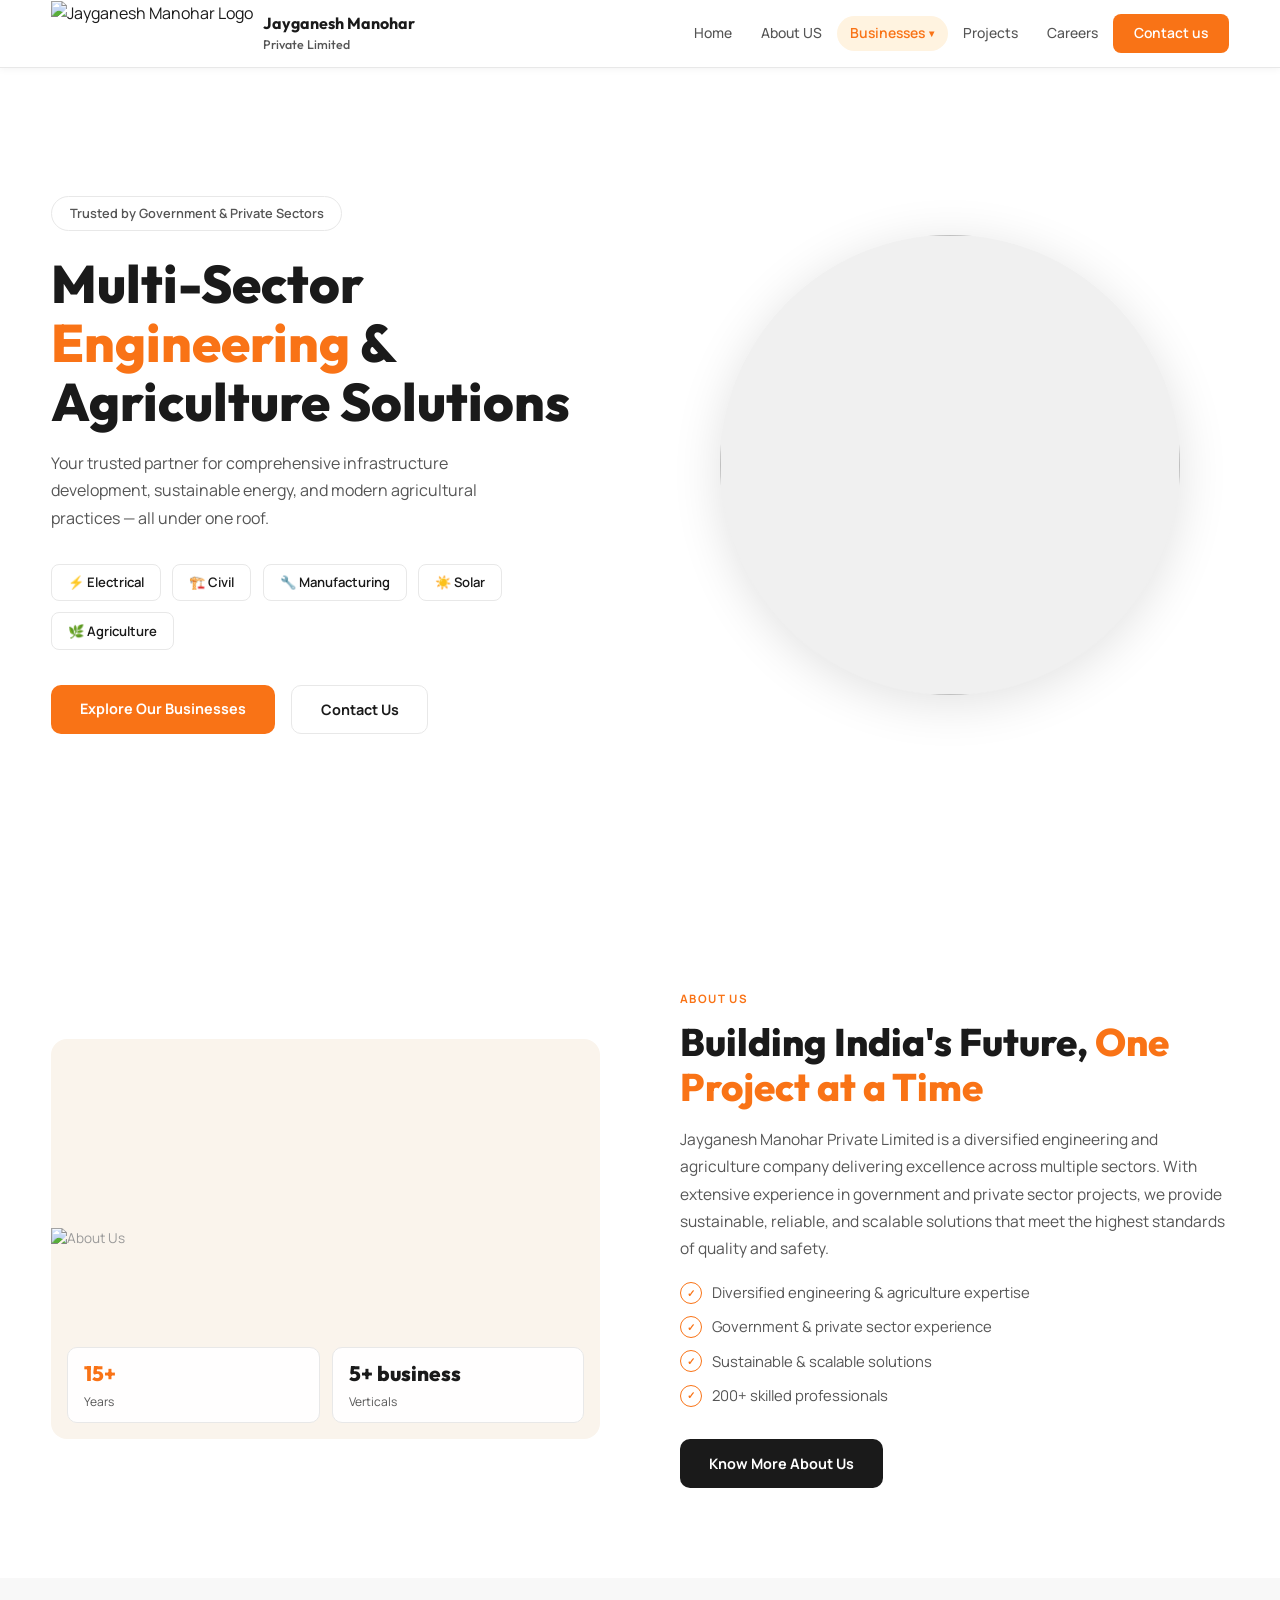
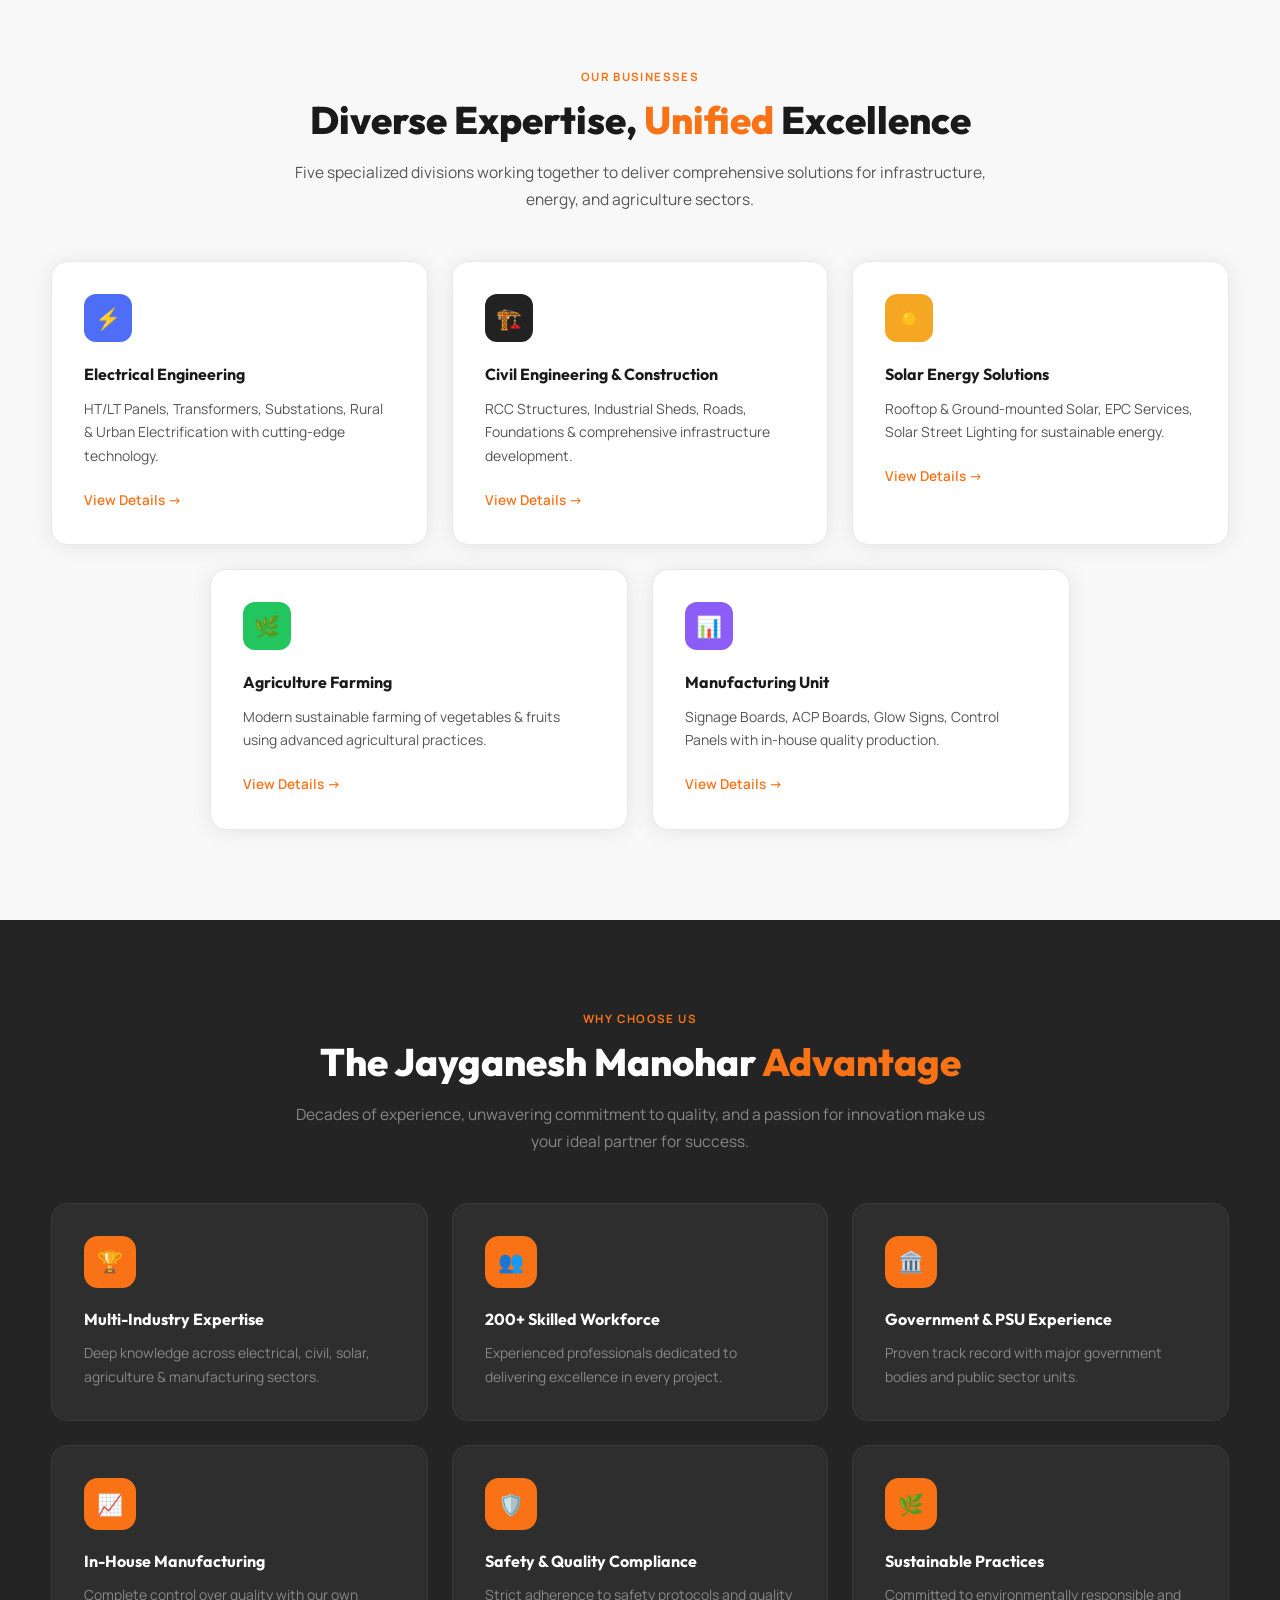
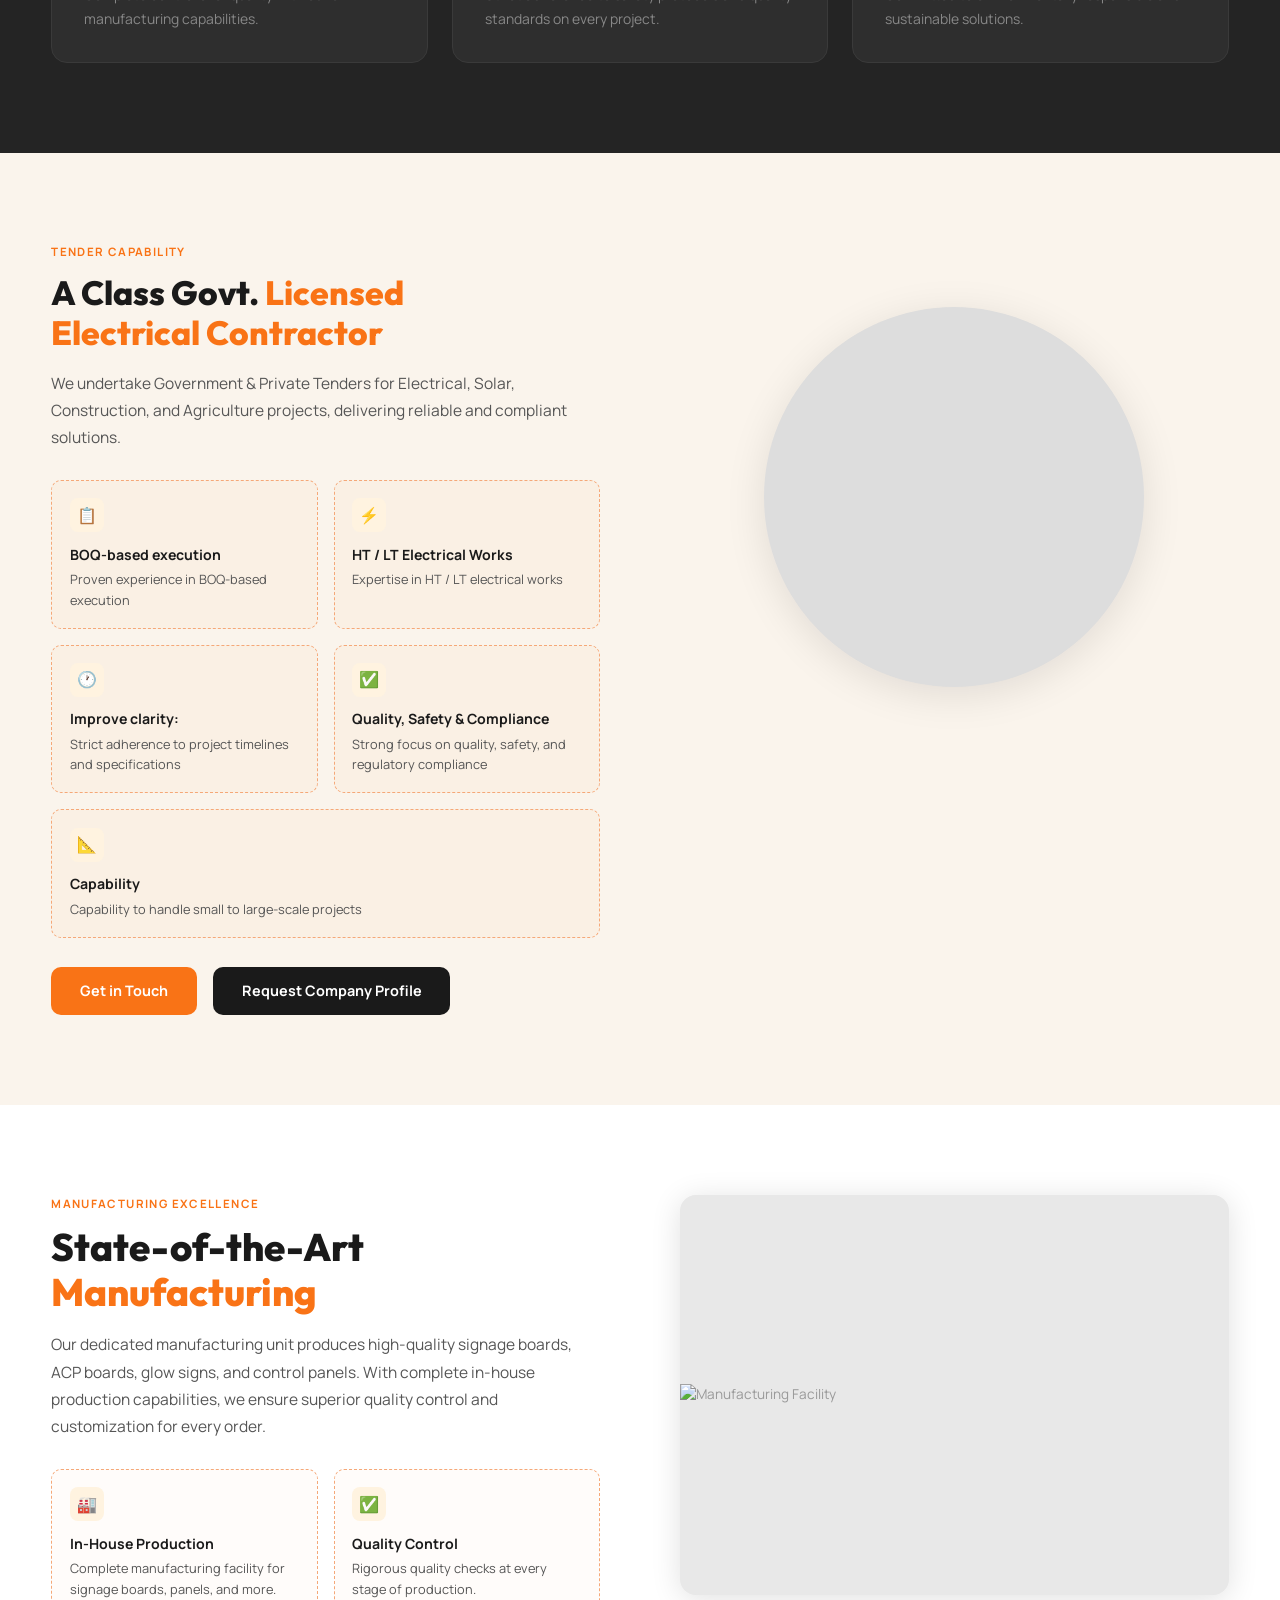
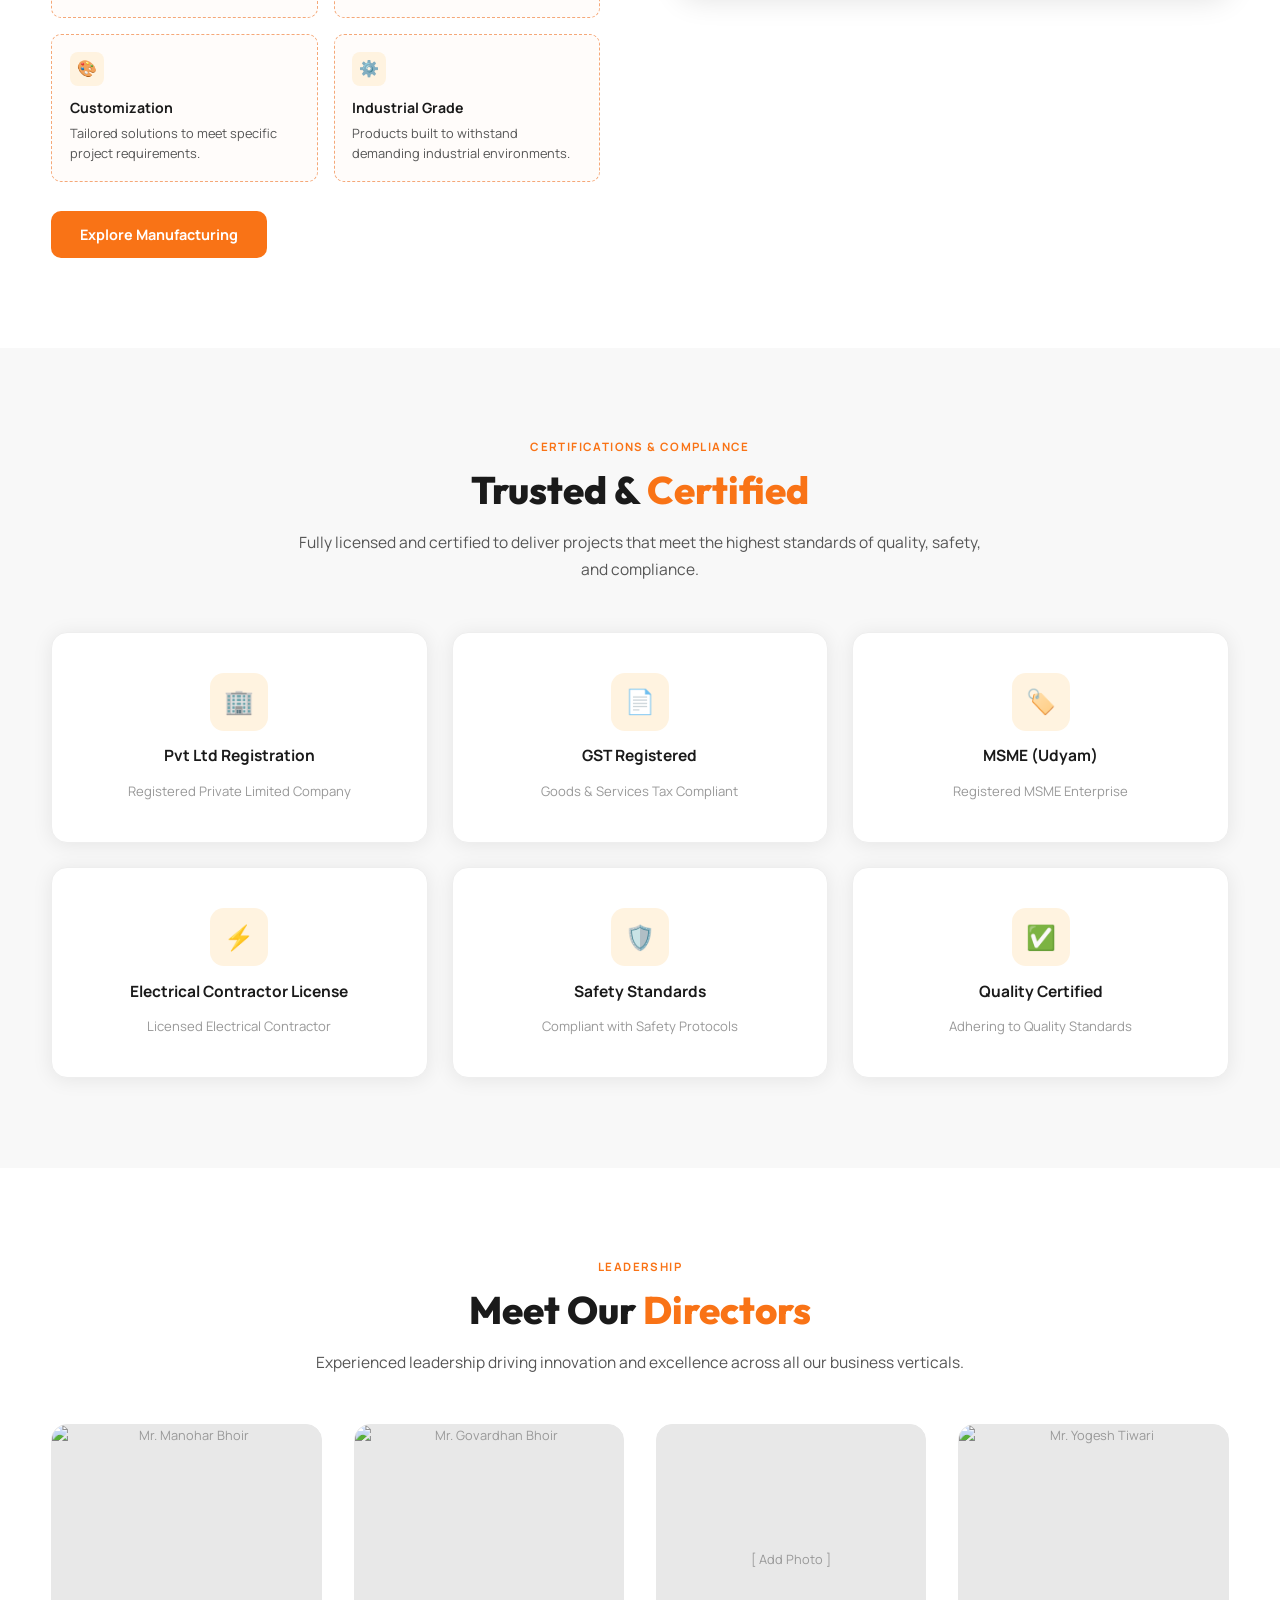
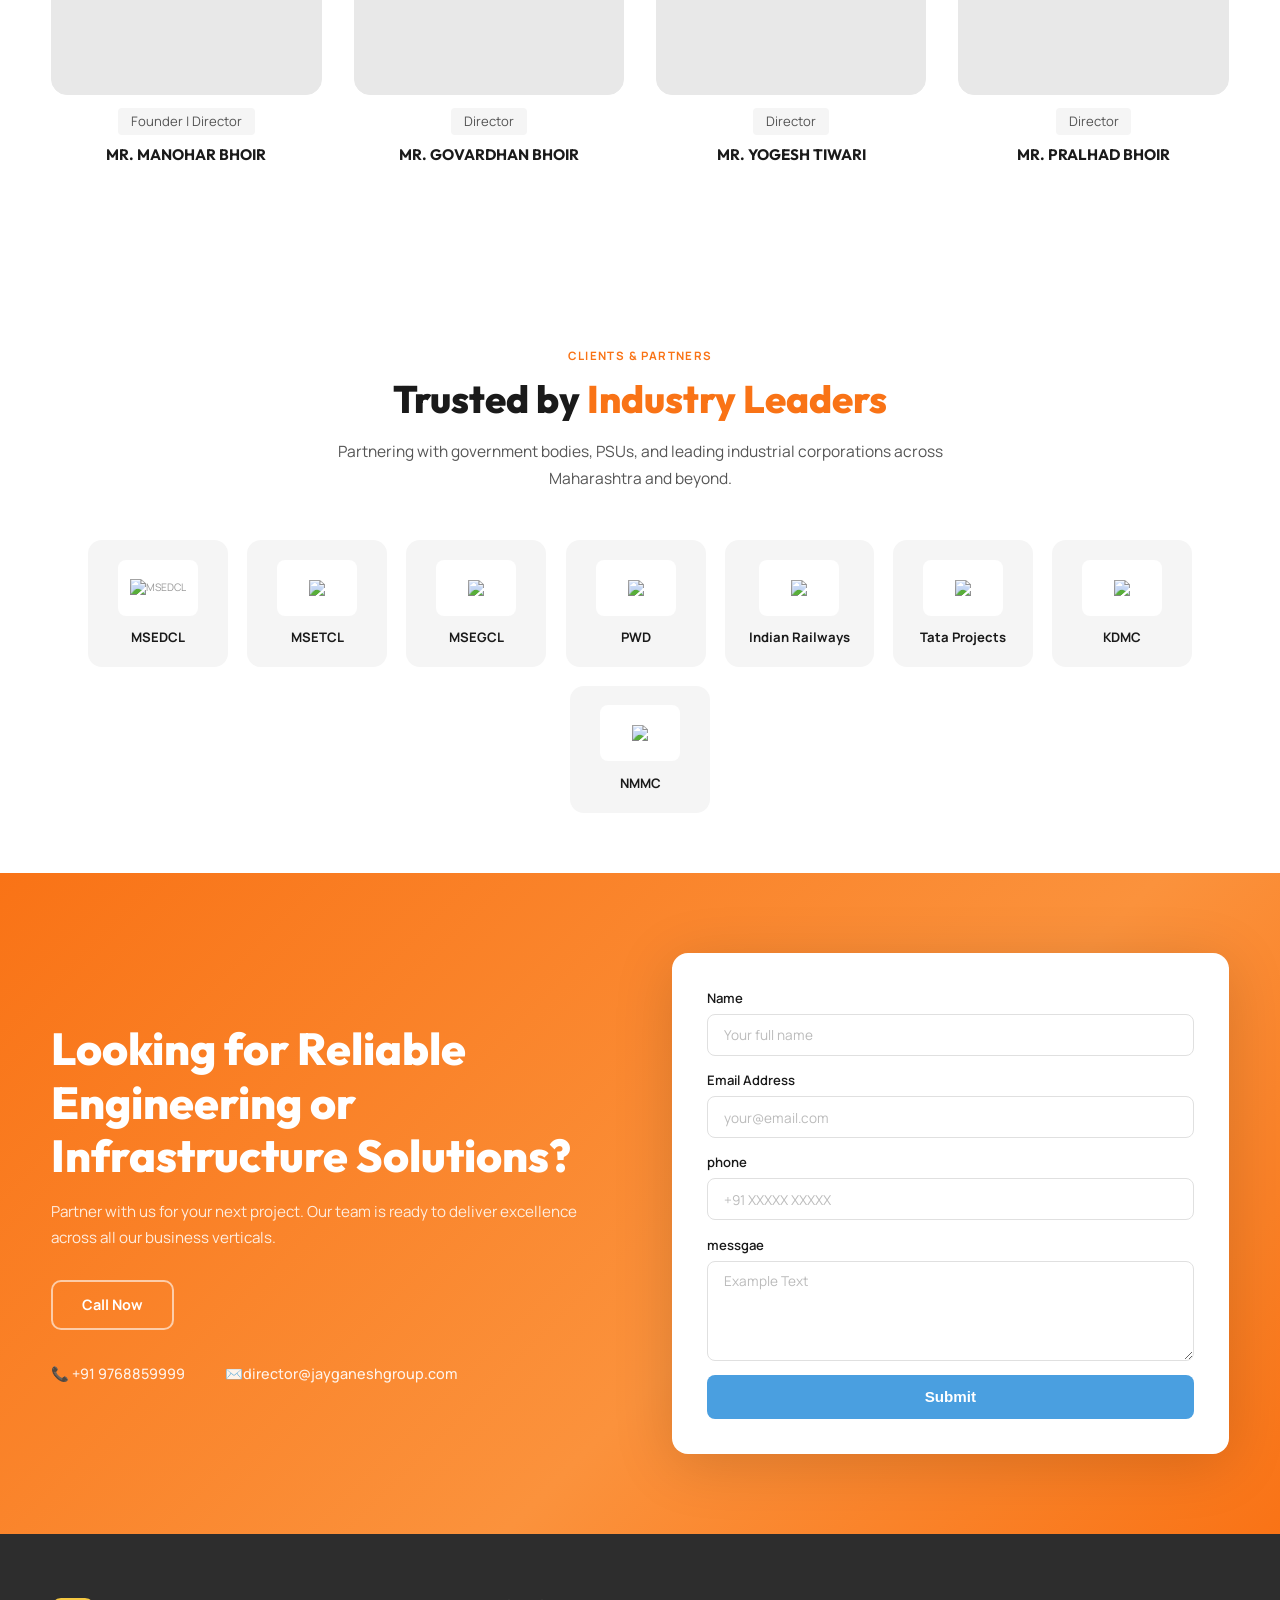
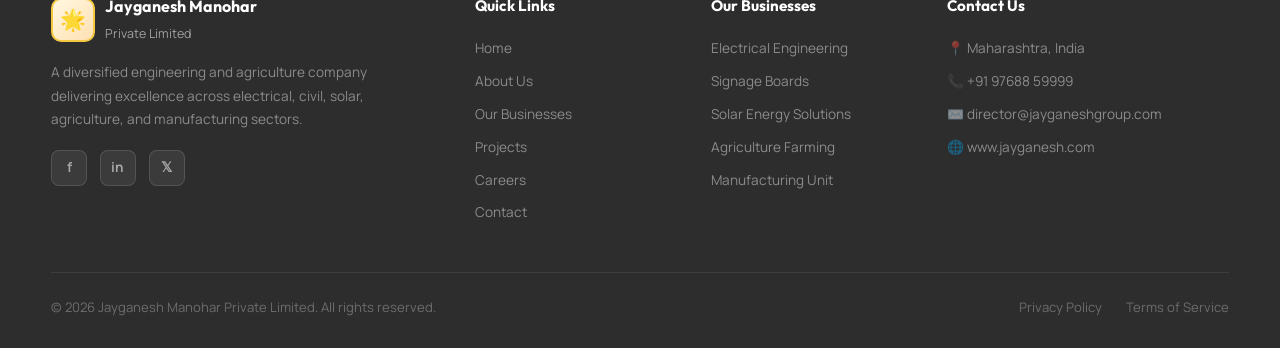
==== index.html @ 15db0911 "Add files via upload" ====
<!DOCTYPE html>
<html lang="en">
<head>
  <meta charset="UTF-8" />
  <meta name="viewport" content="width=device-width, initial-scale=1.0" />
  <title>Jay Ganesh Group | Government Electrical Contractor in Maharashtra</title>
  <meta name="description" content="Jay Ganesh Group is a government-approved electrical contracting company in Maharashtra, specializing in HT/LT works, substations, transformers, solar energy, civil construction, and agriculture." />

  <!-- Google Fonts -->
  <link href="https://fonts.googleapis.com/css2?family=Outfit:wght@400;500;600;700;800;900&family=Manrope:wght@300;400;500;600;700&display=swap" rel="stylesheet" />

  <!-- Main Stylesheet -->
  <link rel="stylesheet" href="styles.css" />
</head>
<body>

<!-- ══════════════════════════════════════
     NAVBAR
══════════════════════════════════════ -->
<nav id="navbar">
<a href="#hero" class="nav-logo">
    <img src="images/WhatsApp Image 2026-01-02 at 10.17.58 AM (1)-Photoroom.png" alt="Jayganesh Manohar Logo" style="height: 65px; width: auto; max-height: 100%;">
    <div class="nav-logo-text">
        <strong>Jayganesh Manohar</strong>
        <span>Private Limited</span>
    </div>
</a>
   <ul class="nav-links">
    <li><a href="#hero">Home</a></li>
    <li><a href="about.html">About US</a></li>
    <li class="nav-dropdown nav-biz">
      <a href="#businesses">Businesses</a>
      <div class="dropdown-menu">
        <a href="#businesses">⚡ Electrical Engineering</a>
        <a href="signage.html">🪧 Signage Boards</a>
        <a href="#businesses">☀️ Solar Energy Solutions</a>
        <a href="#businesses">🌿 Agriculture Farming</a>
        <a href="#businesses">🔧 Manufacturing Unit</a>
      </div>
    </li>
    <li><a href="projects.html">Projects</a></li>
    <li><a href="careers.html">Careers</a></li>
    <li><a href="#contact-cta" class="nav-cta">Contact us</a></li>
  </ul>

  <!-- Hamburger (mobile) -->
  <div class="hamburger" id="ham">
    <span></span>
    <span></span>
    <span></span>
  </div>
</nav>

<!-- Mobile nav panel -->
<div class="mobile-nav" id="mobnav">
  <a href="index.html">Home</a>
  <a href="about.html">About US</a>
  <div class="mob-biz-toggle" onclick="toggleMobBiz()">Businesses <span id="mobBizArrow">▾</span></div>
  <div class="mob-biz-sub" id="mobBizSub">
    <a href="electrical.html">⚡ Electrical Engineering</a>
    <a href="signage.html">🪧 Signage Boards</a>
    <a href="index.html#businesses">☀️ Solar Energy Solutions</a>
    <a href="index.html#businesses">🌿 Agriculture Farming</a>
    <a href="index.html#businesses">🔧 Manufacturing Unit</a>
  </div>
  <a href="projects.html">Projects</a>
  <a href="careers.html">Careers</a>
  <a href="index.html#contact-cta">Contact Us</a>
</div>


<!-- ══════════════════════════════════════
     HERO
══════════════════════════════════════ -->
<section id="hero">
  <div class="hero-inner">

    <!-- Left: Text -->
    <div>
      <div class="hero-badge">Trusted by Government &amp; Private Sectors</div>
      <h1 class="hero-title">
        Multi-Sector
        <span class="org">Engineering</span> &amp;<br>
        Agriculture Solutions
      </h1>
      <p class="hero-subtitle">
        Your trusted partner for comprehensive infrastructure development,
        sustainable energy, and modern agricultural practices — all under one roof.
      </p>
      <div class="hero-pills">
        <div class="hero-pill">⚡ Electrical</div>
        <div class="hero-pill">🏗️ Civil</div>
        <div class="hero-pill">🔧 Manufacturing</div>
        <div class="hero-pill">☀️ Solar</div>
        <div class="hero-pill">🌿 Agriculture</div>
       
      </div>
      <div class="hero-btns">
        <a href="#businesses" class="btn-orange">Explore Our Businesses</a>
        <a href="#contact-cta" class="btn-outline-border">Contact Us</a>
      </div>
    </div>

    <!-- Right: Circular image -->
    <div class="hero-right">
      <div class="hero-circle">
        <img src="images/ChatGPT Image Jun 10, 2026, 04_12_45 PM.png"> 
             <!-- <img src="images/Gradient (1).jpg" alt="Our Projects">  -->
      </div>
    </div>

  </div>
</section>


<!-- ══════════════════════════════════════
     ABOUT US
══════════════════════════════════════ -->
<section id="about">
  <div class="about-inner">

    <!-- Left: Image / illustration -->
    <div class="about-img-wrap">
           <img src="images/Gemini_Generated_Image_2jxw052jxw052jxw (1).png" alt="About Us">
      <div class="about-stats-row">
        <div class="about-stat-badge">
          <span class="about-stat-num">15+</span>
          <span class="about-stat-lbl">Years</span>
        </div>
        <div class="about-stat-badge">
          <span class="about-stat-num dark-num">5+ business</span>
          <span class="about-stat-lbl">Verticals</span>
        </div>
      </div>
    </div>

    <!-- Right: Text -->
    <div>
      <span class="section-label">About Us</span>
      <h2 class="section-title">
        Building India's Future,
        <span class="org">One<br>Project at a Time</span>
      </h2>
      <p class="section-desc">
        Jayganesh Manohar Private Limited is a diversified engineering and agriculture
        company delivering excellence across multiple sectors. With extensive experience
        in government and private sector projects, we provide sustainable, reliable, and
        scalable solutions that meet the highest standards of quality and safety.
      </p>
      <ul class="check-list">
        <li><div class="chk">✓</div> Diversified engineering &amp; agriculture expertise</li>
        <li><div class="chk">✓</div> Government &amp; private sector experience</li>
        <li><div class="chk">✓</div> Sustainable &amp; scalable solutions</li>
        <li><div class="chk">✓</div> 200+ skilled professionals</li>
      </ul>
      <a href="#" class="btn-dark-solid">Know More About Us</a>
    </div>

  </div>
</section>


<!-- ══════════════════════════════════════
     OUR BUSINESSES
══════════════════════════════════════ -->
<section id="businesses">
  <div class="sec-center">
    <span class="section-label">OUR BUSINESSES</span>
    <h2 class="section-title">Diverse Expertise, <span class="org">Unified</span> Excellence</h2>
    <p class="section-desc">
      Five specialized divisions working together to deliver comprehensive solutions
      for infrastructure, energy, and agriculture sectors.
    </p>
  </div>

  <!-- Top row: 3 cards -->
  <div class="biz-top">
    <div class="biz-card">
      <div class="biz-icon ic-blue">⚡</div>
      <div class="biz-card-title">Electrical Engineering</div>
      <p class="biz-card-desc">
        HT/LT Panels, Transformers, Substations, Rural &amp; Urban Electrification
        with cutting-edge technology.
      </p>
      <a href="#" class="biz-link">View Details →</a>
    </div>
    <div class="biz-card">
      <div class="biz-icon ic-dark">🏗️</div>
      <div class="biz-card-title">Civil Engineering &amp; Construction</div>
      <p class="biz-card-desc">
        RCC Structures, Industrial Sheds, Roads, Foundations &amp;
        comprehensive infrastructure development.
      </p>
      <a href="#" class="biz-link">View Details →</a>
    </div>
    <div class="biz-card">
      <div class="biz-icon ic-amber">☀️</div>
      <div class="biz-card-title">Solar Energy Solutions</div>
      <p class="biz-card-desc">
        Rooftop &amp; Ground-mounted Solar, EPC Services,
        Solar Street Lighting for sustainable energy.
      </p>
      <a href="#" class="biz-link">View Details →</a>
    </div>
  </div>

  <!-- Bottom row: 2 cards centred -->
  <div class="biz-bottom">
    <div class="biz-card">
      <div class="biz-icon ic-green">🌿</div>
      <div class="biz-card-title">Agriculture Farming</div>
      <p class="biz-card-desc">
        Modern sustainable farming of vegetables &amp; fruits
        using advanced agricultural practices.
      </p>
      <a href="#" class="biz-link">View Details →</a>
    </div>
    <div class="biz-card">
      <div class="biz-icon ic-purple">📊</div>
      <div class="biz-card-title">Manufacturing Unit</div>
      <p class="biz-card-desc">
        Signage Boards, ACP Boards, Glow Signs, Control Panels
        with in-house quality production.
      </p>
      <a href="signage.html" class="biz-link">View Details →</a>
    </div>
  </div>
</section>


<!-- ══════════════════════════════════════
     WHY CHOOSE US  (dark background)
══════════════════════════════════════ -->
<section id="why">
  <div class="sec-center">
    <span class="section-label">WHY CHOOSE US</span>
    <h2 class="section-title">The Jayganesh Manohar <span class="org">Advantage</span></h2>
    <p class="section-desc">
      Decades of experience, unwavering commitment to quality, and a passion for
      innovation make us your ideal partner for success.
    </p>
  </div>

  <div class="why-grid">
    <div class="why-card">
      <div class="why-icon">🏆</div>
      <h3>Multi-Industry Expertise</h3>
      <p>Deep knowledge across electrical, civil, solar, agriculture &amp; manufacturing sectors.</p>
    </div>
    <div class="why-card">
      <div class="why-icon">👥</div>
      <h3>200+ Skilled Workforce</h3>
      <p>Experienced professionals dedicated to delivering excellence in every project.</p>
    </div>
    <div class="why-card">
      <div class="why-icon">🏛️</div>
      <h3>Government &amp; PSU Experience</h3>
      <p>Proven track record with major government bodies and public sector units.</p>
    </div>
    <div class="why-card">
      <div class="why-icon">📈</div>
      <h3>In-House Manufacturing</h3>
      <p>Complete control over quality with our own manufacturing capabilities.</p>
    </div>
    <div class="why-card">
      <div class="why-icon">🛡️</div>
      <h3>Safety &amp; Quality Compliance</h3>
      <p>Strict adherence to safety protocols and quality standards on every project.</p>
    </div>
    <div class="why-card">
      <div class="why-icon">🌿</div>
      <h3>Sustainable Practices</h3>
      <p>Committed to environmentally responsible and sustainable solutions.</p>
    </div>
  </div>
</section>


<!-- ══════════════════════════════════════
     TENDER CAPABILITY  (beige background)
══════════════════════════════════════ -->
<section id="tender">
  <div class="tender-inner">

    <!-- Left: Text + feature cards -->
    <div>
      <span class="section-label">Tender Capability</span>
      <h2 class="tender-title">
        A Class Govt.
        <span class="org">Licensed<br>Electrical Contractor</span>
      </h2>
      <p class="section-desc">
        We undertake Government &amp; Private Tenders for Electrical, Solar,
        Construction, and Agriculture projects, delivering reliable and compliant solutions.
      </p>

      <div class="tender-feats">
        <div class="t-feat">
          <div class="t-feat-icon">📋</div>
          <div class="t-feat-title">BOQ-based execution</div>
          <div class="t-feat-desc">Proven experience in BOQ-based execution</div>
        </div>
        <div class="t-feat">
          <div class="t-feat-icon">⚡</div>
          <div class="t-feat-title">HT / LT Electrical Works</div>
          <div class="t-feat-desc">Expertise in HT / LT electrical works</div>
        </div>
        <div class="t-feat">
          <div class="t-feat-icon">🕐</div>
          <div class="t-feat-title">Improve clarity:</div>
          <div class="t-feat-desc">Strict adherence to project timelines and specifications</div>
        </div>
        <div class="t-feat">
          <div class="t-feat-icon">✅</div>
          <div class="t-feat-title">Quality, Safety &amp; Compliance</div>
          <div class="t-feat-desc">Strong focus on quality, safety, and regulatory compliance</div>
        </div>
        <div class="t-feat wide">
          <div class="t-feat-icon">📐</div>
          <div class="t-feat-title">Capability</div>
          <div class="t-feat-desc">Capability to handle small to large-scale projects</div>
        </div>
      </div>

      <div class="tender-btns">
        <a href="#contact-cta" class="btn-orange">Get in Touch</a>
        <a href="images/JMPL - Company Profile (1)-compressed.pdf" download="images/JMPL - Company Profile (1)-compressed.pdf" class="btn-dark-solid">Request Company Profile</a>
      </div>
    </div>

    <!-- Right: Circular image -->
    <div class="tender-img-wrap">
      <div class="tender-circle">
        <img src="images/Gradient (2).png" alt="Electrical Works">
      </div>
    </div>

  </div>
</section>


<!-- ══════════════════════════════════════
     MANUFACTURING
══════════════════════════════════════ -->
<section id="manufacturing">
  <div class="mfg-inner">

    <!-- Left: Text + feature cards -->
    <div>
      <span class="section-label">MANUFACTURING EXCELLENCE</span>
      <h2 class="section-title">
        State-of-the-Art<br>
        <span class="org">Manufacturing</span>
      </h2>
      <p class="section-desc">
        Our dedicated manufacturing unit produces high-quality signage boards, ACP boards,
        glow signs, and control panels. With complete in-house production capabilities,
        we ensure superior quality control and customization for every order.
      </p>

      <div class="mfg-feats">
        <div class="m-feat">
          <div class="m-feat-icon">🏭</div>
          <div class="m-feat-title">In-House Production</div>
          <div class="m-feat-desc">Complete manufacturing facility for signage boards, panels, and more.</div>
        </div>
        <div class="m-feat">
          <div class="m-feat-icon">✅</div>
          <div class="m-feat-title">Quality Control</div>
          <div class="m-feat-desc">Rigorous quality checks at every stage of production.</div>
        </div>
        <div class="m-feat">
          <div class="m-feat-icon">🎨</div>
          <div class="m-feat-title">Customization</div>
          <div class="m-feat-desc">Tailored solutions to meet specific project requirements.</div>
        </div>
        <div class="m-feat">
          <div class="m-feat-icon">⚙️</div>
          <div class="m-feat-title">Industrial Grade</div>
          <div class="m-feat-desc">Products built to withstand demanding industrial environments.</div>
        </div>
      </div>

      <a href="signage.html" class="btn-orange">Explore Manufacturing</a>
    </div>

    <!-- Right: Image -->
    <div class="mfg-img">
           <img src="images/Container (1).png" alt="Manufacturing Facility">
    </div>

  </div>
</section>


<!-- ══════════════════════════════════════
     CERTIFICATIONS & COMPLIANCE
══════════════════════════════════════ -->
<section id="certs">
  <div class="sec-center">
    <span class="section-label">CERTIFICATIONS &amp; COMPLIANCE</span>
    <h2 class="section-title">Trusted &amp; <span class="org">Certified</span></h2>
    <p class="section-desc">
      Fully licensed and certified to deliver projects that meet the highest
      standards of quality, safety, and compliance.
    </p>
  </div>

  <div class="certs-grid">
    <div class="cert-card">
      <div class="cert-icon">🏢</div>
      <div class="cert-name">Pvt Ltd Registration</div>
      <div class="cert-sub">Registered Private Limited Company</div>
    </div>
    <div class="cert-card">
      <div class="cert-icon">📄</div>
      <div class="cert-name">GST Registered</div>
      <div class="cert-sub">Goods &amp; Services Tax Compliant</div>
    </div>
    <div class="cert-card">
      <div class="cert-icon">🏷️</div>
      <div class="cert-name">MSME (Udyam)</div>
      <div class="cert-sub">Registered MSME Enterprise</div>
    </div>
    <div class="cert-card">
      <div class="cert-icon">⚡</div>
      <div class="cert-name">Electrical Contractor License</div>
      <div class="cert-sub">Licensed Electrical Contractor</div>
    </div>
    <div class="cert-card">
      <div class="cert-icon">🛡️</div>
      <div class="cert-name">Safety Standards</div>
      <div class="cert-sub">Compliant with Safety Protocols</div>
    </div>
    <div class="cert-card">
      <div class="cert-icon">✅</div>
      <div class="cert-name">Quality Certified</div>
      <div class="cert-sub">Adhering to Quality Standards</div>
    </div>
  </div>
</section>


<!-- ══════════════════════════════════════
     LEADERSHIP
══════════════════════════════════════ -->
<section id="leadership">
  <div class="sec-center">
    <span class="section-label">LEADERSHIP</span>
    <h2 class="section-title">Meet Our <span class="org">Directors</span></h2>
    <p class="section-desc">
      Experienced leadership driving innovation and excellence
      across all our business verticals.
    </p>
  </div>

  <div class="directors-grid">
    <div class="dir-card">
      <div class="dir-img">
       <img src="images/WhatsApp Image 2026-01-05 at 11.44.54 AM.jpeg" alt="Mr. Manohar Bhoir">
      </div>
      <div class="dir-role">Founder | Director</div>
      <div class="dir-name">MR. MANOHAR BHOIR</div>
    </div>
    <div class="dir-card">
      <div class="dir-img">
      <img src="images/ChatGPT Image Jun 1, 2026, 12_16_52 PM.png" alt="Mr. Govardhan Bhoir">
      </div>
      <div class="dir-role">Director</div>
      <div class="dir-name">MR. GOVARDHAN BHOIR</div>
    </div>
    <div class="dir-card">
      <div class="dir-img">
        <!-- <img src="images/yogesh.jpg" alt="Mr. Yogesh Tiwari"> -->
        [ Add Photo ]
      </div>
      <div class="dir-role">Director</div>
      <div class="dir-name">MR. YOGESH TIWARI</div>
    </div>
    <div class="dir-card">
      <div class="dir-img">
      <img src="images/pra.png" alt="Mr. Yogesh Tiwari">
      </div>
      <div class="dir-role">Director</div>
      <div class="dir-name">MR. PRALHAD BHOIR</div>
    </div>
  </div>
</section>


<!-- ══════════════════════════════════════
     CLIENTS & PARTNERS
══════════════════════════════════════ -->
<section id="clients">
  <div class="sec-center">
    <span class="section-label">CLIENTS &amp; PARTNERS</span>
    <h2 class="section-title">Trusted by <span class="org">Industry Leaders</span></h2>
    <p class="section-desc">
      Partnering with government bodies, PSUs, and leading industrial corporations
      across Maharashtra and beyond.
    </p>
  </div>

  <div class="clients-row">
    <div class="cli-card">
      <div class="cli-logo">
        <img src="images/msedcl.png" alt="MSEDCL">
      </div>
      <div class="cli-name">MSEDCL</div>
    </div>
    <div class="cli-card">
      <div class="cli-logo">  <img src="images/Mahatransco_Logo.jpg"></div>
      <div class="cli-name">MSETCL</div>
    </div>
    <div class="cli-card">
      <div class="cli-logo"><img src="images/download-last.png"></div>
      <div class="cli-name">MSEGCL</div>
    </div>
    <div class="cli-card">
      <div class="cli-logo"><img src="images/download-0pwd.jpg"></div>
      <div class="cli-name">PWD</div>
    </div>
    <div class="cli-card">
      <div class="cli-logo"><img src="images/download-raiway.png"></div>
      <div class="cli-name">Indian Railways</div>
    </div>
    <div class="cli-card">
      <div class="cli-logo"><image src="images/download-tata-project.png"></div>
      <div class="cli-name">Tata Projects</div>
    </div>
    <div class="cli-card">
      <div class="cli-logo"><image src="images/download-kdmc.jpg"></div>
      <div class="cli-name">KDMC</div>
    </div>
    <div class="cli-card">
      <div class="cli-logo"><image src="images/download.-nmmc.jpg"></div>
      <div class="cli-name">NMMC</div>
    </div>
  </div>
</section>


<!-- ══════════════════════════════════════
     CTA + CONTACT  (orange background)
══════════════════════════════════════ -->
<section id="contact-cta">
  <div class="cta-inner">

    <!-- Left: Heading + buttons + contacts -->
    <div class="cta-left">
      <h2>Looking for Reliable Engineering or Infrastructure Solutions?</h2>
      <p>
        Partner with us for your next project. Our team is ready to deliver
        excellence across all our business verticals.
      </p>
      <div class="cta-btns">
        <!-- <a href="#" class="btn-wh">Request a Quote</a> -->
        <a href="tel:+918828130488" class="btn-wh-out">Call Now</a>
      </div>
      <div class="cta-contacts">
        <div class="cta-contact">📞 +91 9768859999</div>
        <div class="cta-contact">✉️director@jayganeshgroup.com</div>
      </div>
    </div>

    <!-- Right: Contact form -->
    <form id="contactForm" action="https://api.web3forms.com/submit" method="POST" class="cta-form">

    <input type="hidden" name="access_key" value="c4ef1077-d717-46b4-978a-71b4b7bb35d2">
    <input type="hidden" name="to" value="jayganeshpvt500@gmail.com">

    <div class="fg">
        <label for="fn">Name</label>
        <input type="text" id="fn" name="name" placeholder="Your full name" required />
    </div>
    <div class="fg">
        <label for="fe">Email Address</label>
        <input type="email" id="fe" name="email" placeholder="your@email.com" required />
    </div>
    <div class="fg">
        <label for="fp">phone</label>
        <input type="tel" id="fp" name="phone" placeholder="+91 XXXXX XXXXX" required />
    </div>
    <div class="fg">
        <label for="fm">messgae</label>
        <textarea id="fm" name="message" placeholder="Example Text" required></textarea>
    </div>
    
    <button type="submit" class="btn-submit">Submit</button>
</form>

  </div>
</section>



<!-- ══════════════════════════════════════
     FOOTER
══════════════════════════════════════ -->
<footer>
  <div class="foot-inner">

    <!-- Brand column -->
    <div class="foot-brand">
      <div class="foot-brand-logo">
        <div class="foot-logo-icon">🌟</div>
        <div class="foot-logo-txt">
          <strong>Jayganesh Manohar</strong>
          <span>Private Limited</span>
        </div>
      </div>
      <p>
        A diversified engineering and agriculture company delivering excellence
        across electrical, civil, solar, agriculture, and manufacturing sectors.
      </p>
      <div class="foot-socials">
        <a href="#" aria-label="Facebook">f</a>
        <a href="#" aria-label="LinkedIn">in</a>
        <a href="#" aria-label="Twitter / X">𝕏</a>
      </div>
    </div>

    <!-- Quick Links -->
    <div class="foot-col">
      <h4>Quick Links</h4>
      <div class="foot-links">
        <a href="#hero">Home</a>
        <a href="about.html">About Us</a>
        <a href="#businesses">Our Businesses</a>
        <a href="projects.html">Projects</a>
        <a href="careers.html">Careers</a>
        <a href="#contact-cta">Contact</a>
      </div>
    </div>

    <!-- Our Businesses -->
    <div class="foot-col">
      <h4>Our Businesses</h4>
      <div class="foot-links">
        <a href="#">Electrical Engineering</a>
        <a href="signage.html">Signage Boards</a>
        <a href="#">Solar Energy Solutions</a>
        <a href="#">Agriculture Farming</a>
        <a href="#">Manufacturing Unit</a>
      </div>
    </div>

    <!-- Contact Details -->
    <div class="foot-col">
      <h4>Contact Us</h4>
      <ul class="foot-contacts">
        <li>📍 Maharashtra, India</li>
        <li>📞 +91 97688 59999</li>
        <li>✉️ director@jayganeshgroup.com</li>
        <li>🌐 www.jayganesh.com</li>
      </ul>
    </div>

  </div>

  <!-- Bottom bar -->
  <div class="foot-bottom">
    <p>© 2026 Jayganesh Manohar Private Limited. All rights reserved.</p>
    <div class="foot-btm-links">
      <a href="#">Privacy Policy</a>
      <a href="#">Terms of Service</a>
    </div>
  </div>
</footer>


<!-- Main JavaScript — always keep at bottom of body -->
<script src="script.js"></script>

<script>
const contactForm = document.getElementById('contactForm');
if (contactForm) {
  contactForm.addEventListener('submit', function (e) {
    e.preventDefault();
    const form = e.target;
    const data = new FormData(form);
    const btn = form.querySelector('.btn-submit');
    const originalText = btn.textContent;
    btn.textContent = 'Sending...';
    btn.disabled = true;

    fetch(form.action, {
      method: 'POST',
      body: data,
      headers: { 'Accept': 'application/json' }
    })
      .then(res => res.json())
      .then(result => {
        if (result.success) {
          form.reset();
          btn.textContent = 'Sent ✓';
        } else {
          btn.textContent = 'Failed, try again';
        }
      })
      .catch(() => {
        btn.textContent = 'Failed, try again';
      })
      .finally(() => {
        setTimeout(() => {
          btn.textContent = originalText;
          btn.disabled = false;
        }, 3000);
      });
  });
}
</script>


</body>
</html>
---- styles.css ----
/* ============================================================
   JAYGANESH MANOHAR PRIVATE LIMITED — MAIN STYLESHEET
   styles.css  |  Link this file on every page of the website
   ============================================================ */

/* ─── RESET & BASE ─── */
*, *::before, *::after { box-sizing: border-box; margin: 0; padding: 0; }
html  { scroll-behavior: smooth; }

/* ─── DESIGN TOKENS ─── */
:root {
  --orange:       #f97316;
  --orange-dark:  #ea6c0a;
  --text:         #1a1a1a;
  --text-muted:   #555555;
  --text-light:   #999999;
  --bg:           #ffffff;
  --bg-light:     #f8f8f8;
  --bg-beige:     #faf4ec;
  --bg-dark:      #242424;
  --bg-dark-card: #2e2e2e;
  --bg-footer:    #2d2d2d;
  --border:       #e8e8e8;
  --shadow:       0 2px 20px rgba(0,0,0,0.08);
  --shadow-md:    0 4px 30px rgba(0,0,0,0.12);
  --radius:       16px;
  --radius-sm:    10px;
}

body {
  font-family: 'Manrope', sans-serif;
  background: var(--bg);
  color: var(--text);
  line-height: 1.6;
  overflow-x: hidden;
}
a   { text-decoration: none; color: inherit; }
img { max-width: 100%; display: block; }

/* ============================================================
   NAVBAR
   ============================================================ */
nav {
  position: fixed; top: 0; left: 0; right: 0; z-index: 1000;
  background: #fff;
  border-bottom: 1px solid var(--border);
  height: 68px;
  display: flex; align-items: center; justify-content: space-between;
  padding: 0 4%;
  box-shadow: 0 1px 8px rgba(0,0,0,0.05);
  transition: box-shadow 0.3s;
}

/* Logo */
.nav-logo        { display: flex; align-items: center; gap: 10px; }
.nav-logo-icon   {
  width: 44px; height: 44px;
  background: linear-gradient(135deg, #fff8e1, #ffe0b2);
  border: 2px solid #f5c842; border-radius: 10px;
  display: flex; align-items: center; justify-content: center;
  font-size: 1.3rem;
}
.nav-logo-text          { font-family: 'Outfit', sans-serif; line-height: 1.2; }
.nav-logo-text strong   { font-size: 1rem; font-weight: 700; display: block; color: var(--text); }
.nav-logo-text span     { font-size: 0.78rem; color: var(--text-muted); font-weight: 500; }

/* Links */
.nav-links               { display: flex; align-items: center; gap: 0.1rem; list-style: none; }
.nav-links > li > a      {
  font-size: 0.87rem; font-weight: 500; color: var(--text-muted);
  padding: 0.4rem 0.85rem; border-radius: 8px; transition: color 0.2s;
  display: flex; align-items: center; gap: 4px;
}
.nav-links > li > a:hover          { color: var(--orange); }
.nav-links > li.nav-biz > a        {
  background: #fff3e0; color: var(--orange);
  font-weight: 600; border-radius: 20px;
}

/* Dropdown */
.nav-dropdown              { position: relative; }
.nav-dropdown > a::after   { content: '▾'; font-size: 0.65rem; }
.dropdown-menu {
  display: none; position: absolute; top: calc(100% + 8px); left: 0;
  background: #fff; border: 1px solid var(--border);
  border-radius: var(--radius-sm);
  min-width: 260px; padding: 0.4rem 0;
  box-shadow: var(--shadow-md);
}
/* invisible bridge so the menu doesn't vanish while the mouse crosses the gap */
.dropdown-menu::before {
  content: ''; position: absolute; left: 0; right: 0; top: -12px; height: 12px;
}
.nav-dropdown:hover .dropdown-menu,
.nav-dropdown:focus-within .dropdown-menu { display: block; }
.dropdown-menu a {
  display: flex; align-items: center; gap: 10px;
  padding: 0.6rem 1.2rem; white-space: nowrap;
  font-size: 0.85rem; font-weight: 500; color: var(--text-muted); transition: all 0.15s;
}
.dropdown-menu a:hover { color: var(--orange); background: #fff8f3; }

/* CTA button */
.nav-cta {
  background: var(--orange) !important; color: #fff !important;
  padding: 0.5rem 1.3rem !important; border-radius: 8px !important;
  font-weight: 600 !important;
}
.nav-cta:hover { background: var(--orange-dark) !important; }

/* Hamburger */
.hamburger       { display: none; flex-direction: column; gap: 5px; cursor: pointer; }
.hamburger       { padding: 8px; margin-right: -8px; }
.hamburger span  { display: block; width: 22px; height: 2px; background: var(--text); border-radius: 2px; transition: transform 0.25s, opacity 0.2s; }
.hamburger.active span:nth-child(1) { transform: translateY(7px) rotate(45deg); }
.hamburger.active span:nth-child(2) { opacity: 0; }
.hamburger.active span:nth-child(3) { transform: translateY(-7px) rotate(-45deg); }

/* Mobile nav panel */
.mobile-nav {
  display: none; position: fixed; top: 68px; left: 0; right: 0;
  background: #fff; border-bottom: 1px solid var(--border);
  padding: 1rem 4%; z-index: 999; flex-direction: column;
  max-height: calc(100vh - 68px); overflow-y: auto;
  box-shadow: 0 12px 30px rgba(0,0,0,0.08);
}
.mobile-nav.open { display: flex; }
.mobile-nav a {
  padding: 0.75rem 0; border-bottom: 1px solid var(--border);
  font-size: 0.9rem; color: var(--text-muted); font-weight: 500;
}
.mobile-nav a:last-child { border: none; }


/* ============================================================
   SHARED / UTILITIES
   ============================================================ */
.section-label {
  font-size: 0.72rem; font-weight: 700;
  letter-spacing: 0.12em; text-transform: uppercase;
  color: var(--orange); margin-bottom: 0.7rem; display: block;
}
.section-title {
  font-family: 'Outfit', sans-serif;
  font-size: clamp(1.7rem, 3vw, 2.5rem);
  font-weight: 800; line-height: 1.18;
  margin-bottom: 1rem; color: var(--text);
}
.section-title .org { color: var(--orange); }
.section-desc   { color: var(--text-muted); font-size: 0.97rem; line-height: 1.75; }

.sec-center { text-align: center; margin-bottom: 3rem; }
.sec-center .section-desc { max-width: 700px; margin: 0 auto; }

/* Buttons */
.btn-orange {
  background: var(--orange); color: #fff;
  padding: 0.75rem 1.8rem; border-radius: 10px;
  font-weight: 700; font-size: 0.9rem;
  border: none; cursor: pointer; display: inline-block;
  transition: background 0.2s;
}
.btn-orange:hover { background: var(--orange-dark); }

.btn-dark-solid {
  background: var(--text); color: #fff;
  padding: 0.8rem 1.8rem; border-radius: 10px;
  font-weight: 700; font-size: 0.9rem;
  display: inline-block; transition: background 0.2s;
}
.btn-dark-solid:hover { background: #333; }

.btn-outline-border {
  background: transparent; color: var(--text);
  padding: 0.75rem 1.8rem; border-radius: 10px;
  font-weight: 700; font-size: 0.9rem;
  border: 1.5px solid var(--border); display: inline-block;
  transition: border-color 0.2s;
}
.btn-outline-border:hover { border-color: #aaa; }


/* ============================================================
   HERO
   ============================================================ */
#hero {
  min-height: 100vh; padding: 90px 4% 60px;
  display: flex; align-items: center; background: #fff;
}
.hero-inner {
  display: grid; grid-template-columns: 1fr 1fr;
  gap: 4rem; align-items: center;
  width: 100%; max-width: 1280px; margin: 0 auto;
}
.hero-badge {
  display: inline-flex; align-items: center;
  border: 1.5px solid var(--border); color: var(--text-muted);
  font-size: 0.8rem; font-weight: 600;
  padding: 0.4rem 1.1rem; border-radius: 100px; margin-bottom: 1.4rem;
}
.hero-title {
  font-family: 'Outfit', sans-serif;
  font-size: clamp(2.2rem, 4.5vw, 3.3rem);
  font-weight: 800; line-height: 1.12;
  color: var(--text); margin-bottom: 1.2rem;
}
.hero-title .org { color: var(--orange); }
.hero-subtitle  {
  font-size: 1rem; color: var(--text-muted);
  line-height: 1.7; margin-bottom: 2rem; max-width: 480px;
}
.hero-pills {
  display: flex; flex-wrap: wrap;
  gap: 0.7rem; margin-bottom: 2.2rem;
}
.hero-pill {
  display: flex; align-items: center; gap: 7px;
  border: 1.5px solid var(--border); border-radius: 8px;
  padding: 0.45rem 1rem; font-size: 0.82rem; font-weight: 600;
  color: var(--text); background: #fff;
}
.hero-btns  { display: flex; gap: 1rem; flex-wrap: wrap; }
.hero-right { display: flex; justify-content: center; }
.hero-circle {
  width: 460px; height: 460px; border-radius: 50%;
  overflow: hidden; background: #f0f0f0;
  display: flex; align-items: center; justify-content: center;
  font-size: 0.85rem; color: var(--text-light);
  box-shadow: 0 8px 50px rgba(0,0,0,0.12);
}
.hero-circle img { width: 100%; height: 100%; object-fit: cover; }


/* ============================================================
   ABOUT US
   ============================================================ */
#about { padding: 90px 4%; background: #fff; }
.about-inner {
  display: grid; grid-template-columns: 1fr 1fr;
  gap: 5rem; align-items: center;
  max-width: 1280px; margin: 0 auto;
}
.about-img-wrap {
  position: relative; border-radius: var(--radius);
  overflow: hidden; background: var(--bg-beige);
  min-height: 400px;
  display: flex; align-items: center; justify-content: center;
  color: var(--text-light); font-size: 0.85rem;
}
.about-img-wrap img { width: 100%; height: 100%; object-fit: cover; }
.about-stats-row {
  position: absolute; bottom: 16px; left: 16px; right: 16px;
  display: flex; gap: 12px;
}
.about-stat-badge {
  background: rgba(255,255,255,0.95);
  border: 1.5px solid var(--border);
  border-radius: 10px; padding: 0.6rem 1rem; flex: 1;
}
.about-stat-num {
  font-family: 'Outfit', sans-serif;
  font-size: 1.3rem; font-weight: 800;
  color: var(--orange); display: block;
}
.about-stat-num.dark-num { color: var(--text); }
.about-stat-lbl { font-size: 0.75rem; color: var(--text-muted); }

.check-list {
  list-style: none; display: flex; flex-direction: column;
  gap: 0.65rem; margin: 1.2rem 0 2rem;
}
.check-list li {
  display: flex; align-items: center;
  gap: 10px; font-size: 0.93rem; color: var(--text-muted);
}
.chk {
  width: 22px; height: 22px; border-radius: 50%;
  border: 1.5px solid var(--orange);
  display: flex; align-items: center; justify-content: center;
  flex-shrink: 0; color: var(--orange); font-size: 0.65rem; font-weight: 700;
}


/* ============================================================
   OUR BUSINESSES
   ============================================================ */
#businesses { padding: 90px 4%; background: var(--bg-light); }
.biz-top    { display: grid; grid-template-columns: repeat(3,1fr); gap: 1.5rem; max-width: 1280px; margin: 0 auto; }
.biz-bottom { display: grid; grid-template-columns: repeat(2,1fr); gap: 1.5rem; max-width: 860px; margin: 1.5rem auto 0; }
.biz-card   {
  background: #fff; border: 1px solid var(--border);
  border-radius: var(--radius); padding: 2rem;
  box-shadow: var(--shadow); transition: transform 0.25s, box-shadow 0.25s;
}
.biz-card:hover { transform: translateY(-4px); box-shadow: var(--shadow-md); }
.biz-icon   {
  width: 48px; height: 48px; border-radius: 12px;
  display: flex; align-items: center; justify-content: center;
  font-size: 1.3rem; margin-bottom: 1.2rem; color: #fff;
}
.ic-blue   { background: #4f6ef7; }
.ic-dark   { background: #222222; }
.ic-amber  { background: #f5a623; }
.ic-green  { background: #22c55e; }
.ic-purple { background: #8b5cf6; }
.biz-card-title { font-family: 'Outfit', sans-serif; font-size: 1rem; font-weight: 700; margin-bottom: 0.6rem; color: var(--text); }
.biz-card-desc  { font-size: 0.87rem; color: var(--text-muted); line-height: 1.7; margin-bottom: 1.2rem; }
.biz-link       { font-size: 0.85rem; color: var(--orange); font-weight: 600; }
.biz-link:hover { text-decoration: underline; }


/* ============================================================
   WHY CHOOSE US  (dark section)
   ============================================================ */
#why { padding: 90px 4%; background: var(--bg-dark); }
#why .section-label { color: var(--orange); }
#why .section-title { color: #ffffff; }
#why .section-desc  { color: #888888; }
.why-grid {
  display: grid; grid-template-columns: repeat(3,1fr);
  gap: 1.5rem; max-width: 1280px; margin: 0 auto;
}
.why-card {
  background: var(--bg-dark-card); border: 1px solid #3a3a3a;
  border-radius: var(--radius); padding: 2rem;
  transition: border-color 0.25s, transform 0.25s;
}
.why-card:hover { border-color: var(--orange); transform: translateY(-3px); }
.why-icon {
  width: 52px; height: 52px; background: var(--orange);
  border-radius: 14px;
  display: flex; align-items: center; justify-content: center;
  font-size: 1.3rem; margin-bottom: 1.2rem; color: #fff;
}
.why-card h3 { font-family: 'Outfit', sans-serif; font-size: 1rem; font-weight: 700; color: #fff; margin-bottom: 0.5rem; }
.why-card p  { font-size: 0.87rem; color: #888; line-height: 1.7; }


/* ============================================================
   TENDER CAPABILITY  (beige section)
   ============================================================ */
#tender { padding: 90px 4%; background: var(--bg-beige); }
.tender-inner {
  display: grid; grid-template-columns: 1fr 1fr;
  gap: 5rem; align-items: start;
  max-width: 1280px; margin: 0 auto;
}
.tender-title {
  font-family: 'Outfit', sans-serif;
  font-size: clamp(1.5rem, 3vw, 2.1rem);
  font-weight: 800; margin-bottom: 1rem;
  color: var(--text); line-height: 1.2;
}
.tender-title .org { color: var(--orange); }
.tender-feats { display: grid; grid-template-columns: 1fr 1fr; gap: 1rem; margin: 1.8rem 0; }
.t-feat {
  border: 1.5px dashed #f5a878; border-radius: var(--radius-sm);
  padding: 1.1rem; background: rgba(249,115,22,0.03);
}
.t-feat.wide { grid-column: 1 / -1; }
.t-feat-icon {
  width: 34px; height: 34px; background: #fff3e0;
  border-radius: 8px;
  display: flex; align-items: center; justify-content: center;
  font-size: 1rem; color: var(--orange); margin-bottom: 0.7rem;
}
.t-feat-title { font-weight: 700; font-size: 0.88rem; margin-bottom: 3px; color: var(--text); }
.t-feat-desc  { font-size: 0.8rem; color: var(--text-muted); line-height: 1.6; }
.tender-btns  { display: flex; gap: 1rem; flex-wrap: wrap; margin-top: 1.5rem; }
.tender-img-wrap {
  display: flex; justify-content: center;
  align-items: flex-start; padding-top: 4rem;
}
.tender-circle {
  width: 380px; height: 380px; border-radius: 50%;
  overflow: hidden; background: #ddd;
  display: flex; align-items: center; justify-content: center;
  color: var(--text-light); font-size: 0.85rem;
  box-shadow: 0 8px 40px rgba(0,0,0,0.1);
}
.tender-circle img { width: 100%; height: 100%; object-fit: cover; }


/* ============================================================
   MANUFACTURING
   ============================================================ */
#manufacturing { padding: 90px 4%; background: #fff; }
.mfg-inner {
  display: grid; grid-template-columns: 1fr 1fr;
  gap: 5rem; align-items: start;
  max-width: 1280px; margin: 0 auto;
}
.mfg-feats { display: grid; grid-template-columns: 1fr 1fr; gap: 1rem; margin: 1.8rem 0; }
.m-feat {
  border: 1.5px dashed #f5a878; border-radius: var(--radius-sm);
  padding: 1.1rem; background: rgba(249,115,22,0.02);
}
.m-feat-icon {
  width: 34px; height: 34px; background: #fff3e0;
  border-radius: 8px;
  display: flex; align-items: center; justify-content: center;
  font-size: 1rem; color: var(--orange); margin-bottom: 0.7rem;
}
.m-feat-title { font-weight: 700; font-size: 0.88rem; margin-bottom: 3px; color: var(--text); }
.m-feat-desc  { font-size: 0.8rem; color: var(--text-muted); line-height: 1.6; }
.mfg-img {
  border-radius: var(--radius); overflow: hidden;
  box-shadow: var(--shadow-md); background: #e8e8e8;
  min-height: 400px;
  display: flex; align-items: center; justify-content: center;
  color: var(--text-light); font-size: 0.85rem;
}
.mfg-img img { width: 100%; height: 100%; object-fit: cover; }


/* ============================================================
   CERTIFICATIONS
   ============================================================ */
#certs { padding: 90px 4%; background: var(--bg-light); }
.certs-grid {
  display: grid; grid-template-columns: repeat(3,1fr);
  gap: 1.5rem; max-width: 1280px; margin: 3rem auto 0;
}
.cert-card {
  background: #fff; border: 1px solid #eeeeee;
  border-radius: var(--radius); padding: 2.5rem 2rem;
  display: flex; flex-direction: column;
  align-items: center; gap: 0.8rem;
  box-shadow: var(--shadow); transition: transform 0.25s;
  text-align: center;
}
.cert-card:hover { transform: translateY(-4px); }
.cert-icon {
  width: 58px; height: 58px; background: #fff3e0;
  border-radius: 14px;
  display: flex; align-items: center; justify-content: center;
  font-size: 1.5rem; color: var(--orange);
}
.cert-name { font-weight: 700; font-size: 0.97rem; color: var(--text); }
.cert-sub  { font-size: 0.82rem; color: var(--text-light); }


/* ============================================================
   LEADERSHIP
   ============================================================ */
#leadership { padding: 90px 4%; background: #fff; }
.directors-grid {
  display: grid; grid-template-columns: repeat(4,1fr);
  gap: 2rem; max-width: 1280px; margin: 3rem auto 0;
}
.dir-card   { text-align: center; }
.dir-img    {
  width: 100%; aspect-ratio: 1;
  border-radius: var(--radius); overflow: hidden;
  background: #e8e8e8; border: 1px solid var(--border);
  margin-bottom: 0.8rem;
  display: flex; align-items: center; justify-content: center;
  color: var(--text-light); font-size: 0.8rem;
}
.dir-img img { width: 100%; height: 100%; object-fit: cover; }
.dir-role {
  font-size: 0.82rem; color: var(--text-muted);
  background: #f5f5f5; display: inline-block;
  padding: 0.2rem 0.8rem; border-radius: 4px; margin-bottom: 0.5rem;
}
.dir-name {
  font-family: 'Outfit', sans-serif;
  font-weight: 700; font-size: 0.95rem; color: var(--text);
}


/* ============================================================
   CLIENTS & PARTNERS
   ============================================================ */
#clients { padding: 90px 4% 60px; background: #fff; }
.clients-row {
  display: flex; flex-wrap: wrap; justify-content: center;
  gap: 1.2rem; max-width: 1280px; margin: 3rem auto 0;
}
.cli-card {
  background: #f5f5f5; border-radius: 14px;
  padding: 1.2rem 1.5rem;
  display: flex; flex-direction: column;
  align-items: center; gap: 0.7rem;
  min-width: 140px; text-align: center;
  transition: transform 0.2s, box-shadow 0.2s;
}
.cli-card:hover { transform: translateY(-3px); box-shadow: var(--shadow); }
.cli-logo {
  width: 80px; height: 56px; background: #fff;
  border-radius: 8px;
  display: flex; align-items: center; justify-content: center;
  font-size: 0.65rem; color: var(--text-light);
}
.cli-logo img { max-width: 70px; max-height: 44px; object-fit: contain; }
.cli-name { font-size: 0.82rem; font-weight: 700; color: var(--text); }


/* ============================================================
   CTA + CONTACT  (orange section)
   ============================================================ */
#contact-cta {
  padding: 80px 4%;
  background: linear-gradient(135deg, #f97316 0%, #fb923c 60%, #f97316 100%);
}
.cta-inner {
  display: grid; grid-template-columns: 1fr 1fr;
  gap: 4rem; align-items: center;
  max-width: 1280px; margin: 0 auto;
}
.cta-left h2 {
  font-family: 'Outfit', sans-serif;
  font-size: clamp(1.8rem, 3.5vw, 2.8rem);
  font-weight: 800; color: #fff;
  line-height: 1.2; margin-bottom: 1rem;
}
.cta-left p {
  font-size: 0.95rem; color: rgba(255,255,255,0.85);
  line-height: 1.7; margin-bottom: 1.8rem;
}
.cta-btns { display: flex; gap: 1rem; flex-wrap: wrap; margin-bottom: 2rem; }

.btn-wh {
  background: #fff; color: var(--orange);
  padding: 0.75rem 1.8rem; border-radius: 10px;
  font-weight: 700; font-size: 0.9rem;
  border: none; cursor: pointer; display: inline-block;
  transition: opacity 0.2s;
}
.btn-wh:hover { opacity: 0.9; }

.btn-wh-out {
  background: transparent; color: #fff;
  padding: 0.73rem 1.8rem; border-radius: 10px;
  font-weight: 700; font-size: 0.9rem;
  border: 2px solid rgba(255,255,255,0.6);
  display: inline-block; transition: border-color 0.2s;
}
.btn-wh-out:hover { border-color: #fff; }

.cta-contacts { display: flex; gap: 2.5rem; flex-wrap: wrap; }
.cta-contact  {
  display: flex; align-items: center; gap: 8px;
  color: rgba(255,255,255,0.9); font-size: 0.9rem; font-weight: 500;
}

/* Contact form card */
.cta-form {
  background: #fff; border-radius: var(--radius);
  padding: 2.2rem; box-shadow: 0 10px 60px rgba(0,0,0,0.15);
}
.fg       { display: flex; flex-direction: column; gap: 5px; margin-bottom: 0.9rem; }
.fg label { font-size: 0.82rem; font-weight: 600; color: var(--text); }
.fg input,
.fg textarea {
  background: #fff; border: 1.5px solid #e0e0e0;
  border-radius: 8px; padding: 0.65rem 1rem;
  color: var(--text);
  font-family: 'Manrope', sans-serif; font-size: 0.9rem;
  outline: none; transition: border-color 0.2s;
}
.fg input:focus,
.fg textarea:focus { border-color: var(--orange); }
.fg textarea { min-height: 100px; resize: vertical; }
.fg input::placeholder,
.fg textarea::placeholder { color: #bbbbbb; font-size: 0.85rem; }

.btn-submit {
  width: 100%; background: #4a9fe0; color: #fff;
  padding: 0.85rem; border-radius: 8px;
  font-weight: 700; font-size: 0.95rem;
  border: none; cursor: pointer; transition: background 0.2s;
}
.btn-submit:hover { background: #3a8fd0; }

.form-ok {
  display: none; background: #f0fdf4;
  border: 1px solid #86efac; color: #166534;
  border-radius: 8px; padding: 0.8rem;
  text-align: center; font-size: 0.88rem; margin-top: 0.8rem;
}


/* ============================================================
   FOOTER
   ============================================================ */
footer { background: var(--bg-footer); padding: 60px 4% 30px; }
.foot-inner {
  display: grid; grid-template-columns: 2fr 1fr 1fr 1.5fr;
  gap: 3rem; max-width: 1280px; margin: 0 auto 3rem;
}
.foot-brand-logo { display: flex; align-items: center; gap: 10px; margin-bottom: 1rem; }
.foot-logo-icon  {
  width: 44px; height: 44px;
  background: linear-gradient(135deg, #fff8e1, #ffe0b2);
  border: 2px solid #f5c842; border-radius: 10px;
  display: flex; align-items: center; justify-content: center;
  font-size: 1.3rem;
}
.foot-logo-txt strong { font-family: 'Outfit', sans-serif; font-size: 1rem; font-weight: 700; color: #fff; display: block; }
.foot-logo-txt span   { font-size: 0.78rem; color: rgba(255,255,255,0.55); }
.foot-brand p         { font-size: 0.85rem; color: rgba(255,255,255,0.45); line-height: 1.7; margin-bottom: 1.2rem; }
.foot-socials { display: flex; gap: 0.8rem; }
.foot-socials a {
  width: 36px; height: 36px;
  background: rgba(255,255,255,0.07);
  border: 1px solid rgba(255,255,255,0.12); border-radius: 8px;
  display: flex; align-items: center; justify-content: center;
  color: rgba(255,255,255,0.55); font-size: 0.85rem; font-weight: 700;
  transition: background 0.2s, color 0.2s;
}
.foot-socials a:hover { background: var(--orange); color: #fff; border-color: var(--orange); }
.foot-col h4  { font-family: 'Outfit', sans-serif; font-size: 0.95rem; font-weight: 700; color: #fff; margin-bottom: 1.2rem; }
.foot-links   { display: flex; flex-direction: column; gap: 0.7rem; }
.foot-links a { font-size: 0.85rem; color: rgba(255,255,255,0.45); transition: color 0.2s; }
.foot-links a:hover { color: var(--orange); }
.foot-contacts    { display: flex; flex-direction: column; gap: 0.7rem; }
.foot-contacts li {
  list-style: none; font-size: 0.85rem;
  color: rgba(255,255,255,0.45);
  display: flex; align-items: center; gap: 8px;
}
.foot-bottom {
  border-top: 1px solid rgba(255,255,255,0.08); padding-top: 1.5rem;
  display: flex; justify-content: space-between; align-items: center;
  flex-wrap: wrap; gap: 1rem;
  max-width: 1280px; margin: 0 auto;
}
.foot-bottom p       { font-size: 0.82rem; color: rgba(255,255,255,0.30); }
.foot-btm-links      { display: flex; gap: 1.5rem; }
.foot-btm-links a    { font-size: 0.82rem; color: rgba(255,255,255,0.30); transition: color 0.2s; }
.foot-btm-links a:hover { color: #fff; }


/* ============================================================
   RESPONSIVE  — Tablet (≤ 1024px)
   ============================================================ */
@media (max-width: 1024px) {
  .biz-top         { grid-template-columns: repeat(2,1fr); }
  .biz-bottom      { max-width: 100%; }
  .directors-grid  { grid-template-columns: repeat(2,1fr); }
  .foot-inner      { grid-template-columns: 1fr 1fr; }
  .certs-grid      { grid-template-columns: repeat(2,1fr); }
}

/* ─── Mobile (≤ 900px) ─── */
@media (max-width: 900px) {
  .nav-links   { display: none; }
  .hamburger   { display: flex; }
  .hero-inner,
  .about-inner,
  .tender-inner,
  .mfg-inner,
  .cta-inner   { grid-template-columns: 1fr; gap: 2.5rem; }
  .hero-circle    { width: 300px; height: 300px; }
  .tender-circle  { width: 260px; height: 260px; }
  .why-grid       { grid-template-columns: repeat(2,1fr); }
  .tender-img-wrap { padding-top: 0; }
}

/* ─── Small Mobile (≤ 600px) ─── */
@media (max-width: 600px) {
  .biz-top,
  .biz-bottom,
  .why-grid,
  .certs-grid,
  .directors-grid { grid-template-columns: 1fr; }
  .tender-feats,
  .mfg-feats      { grid-template-columns: 1fr; }
  .foot-inner     { grid-template-columns: 1fr; gap: 2rem; }
  .foot-bottom    { flex-direction: column; align-items: flex-start; }
  .hero-circle    { width: 250px; height: 250px; }
  .cta-contacts   { flex-direction: column; gap: 0.8rem; }
}

/* ── Mobile Businesses submenu ── */
.mob-biz-toggle {
  padding: 0.75rem 0;
  border-bottom: 1px solid var(--border);
  font-size: 0.9rem;
  font-weight: 600;
  color: var(--orange);
  cursor: pointer;
  display: flex;
  justify-content: space-between;
  align-items: center;
}
.mob-biz-sub {
  display: none;
  flex-direction: column;
  background: var(--bg-light);
  border-radius: 8px;
  margin-bottom: 0.4rem;
  overflow: hidden;
}
.mob-biz-sub.open { display: flex; }
.mob-biz-sub a {
  padding: 0.65rem 1.2rem !important;
  border-bottom: 1px solid var(--border) !important;
  font-size: 0.85rem !important;
  color: var(--text-muted) !important;
}
.mob-biz-sub a:hover { color: var(--orange) !important; background: #fff8f3 !important; }
.mob-biz-sub a:last-child { border-bottom: none !important; }
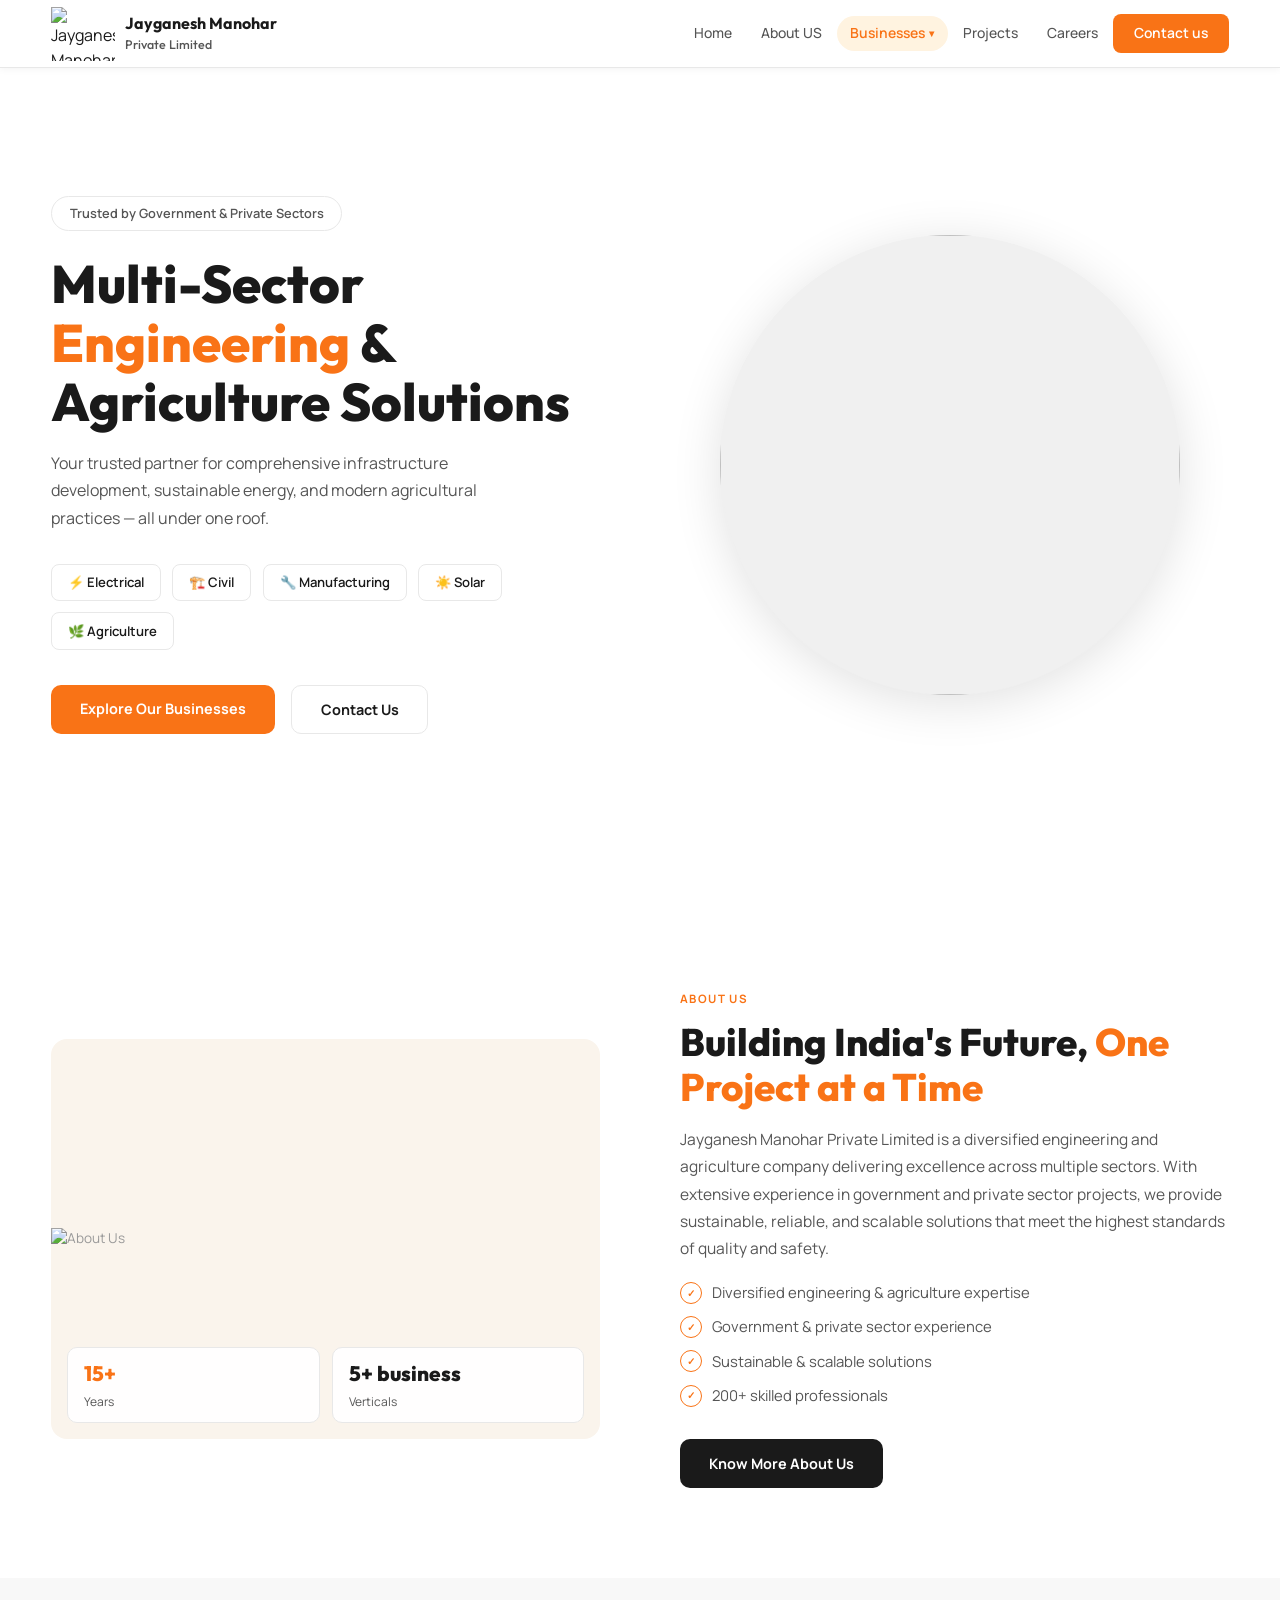
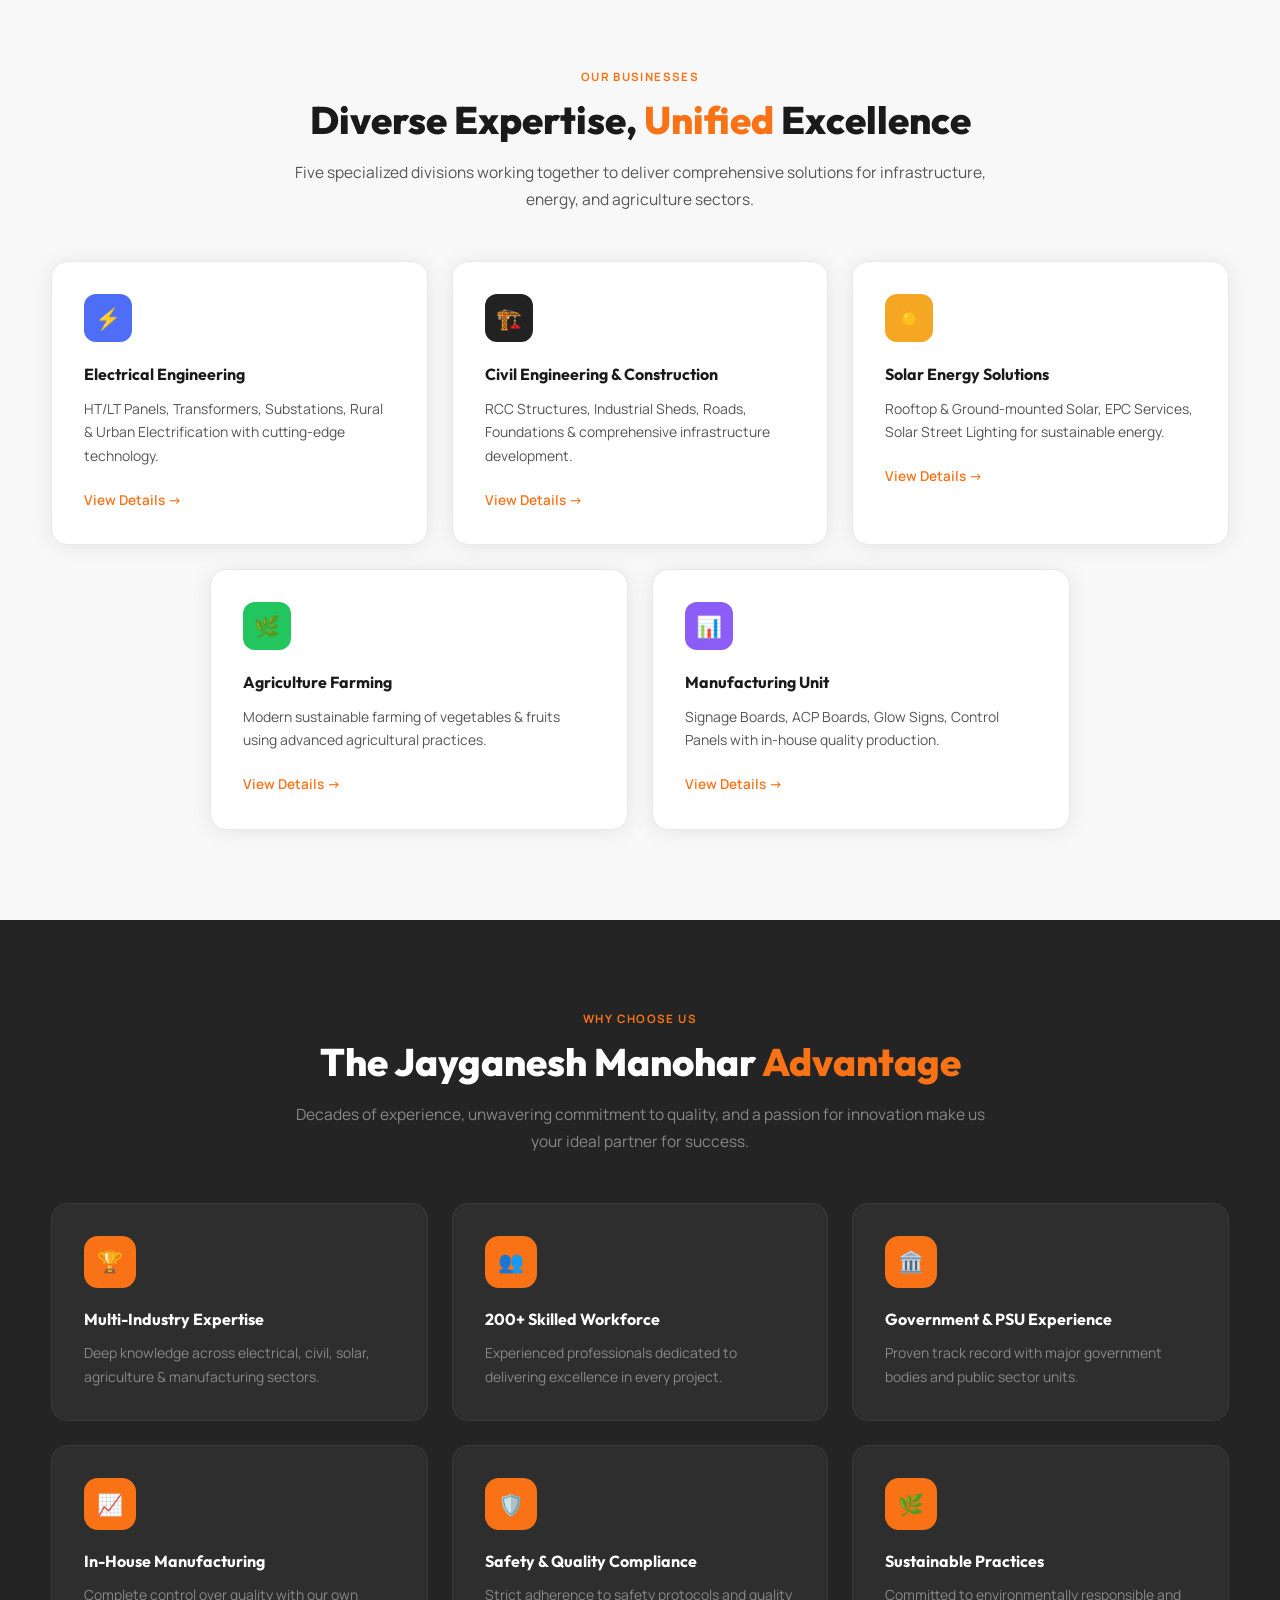
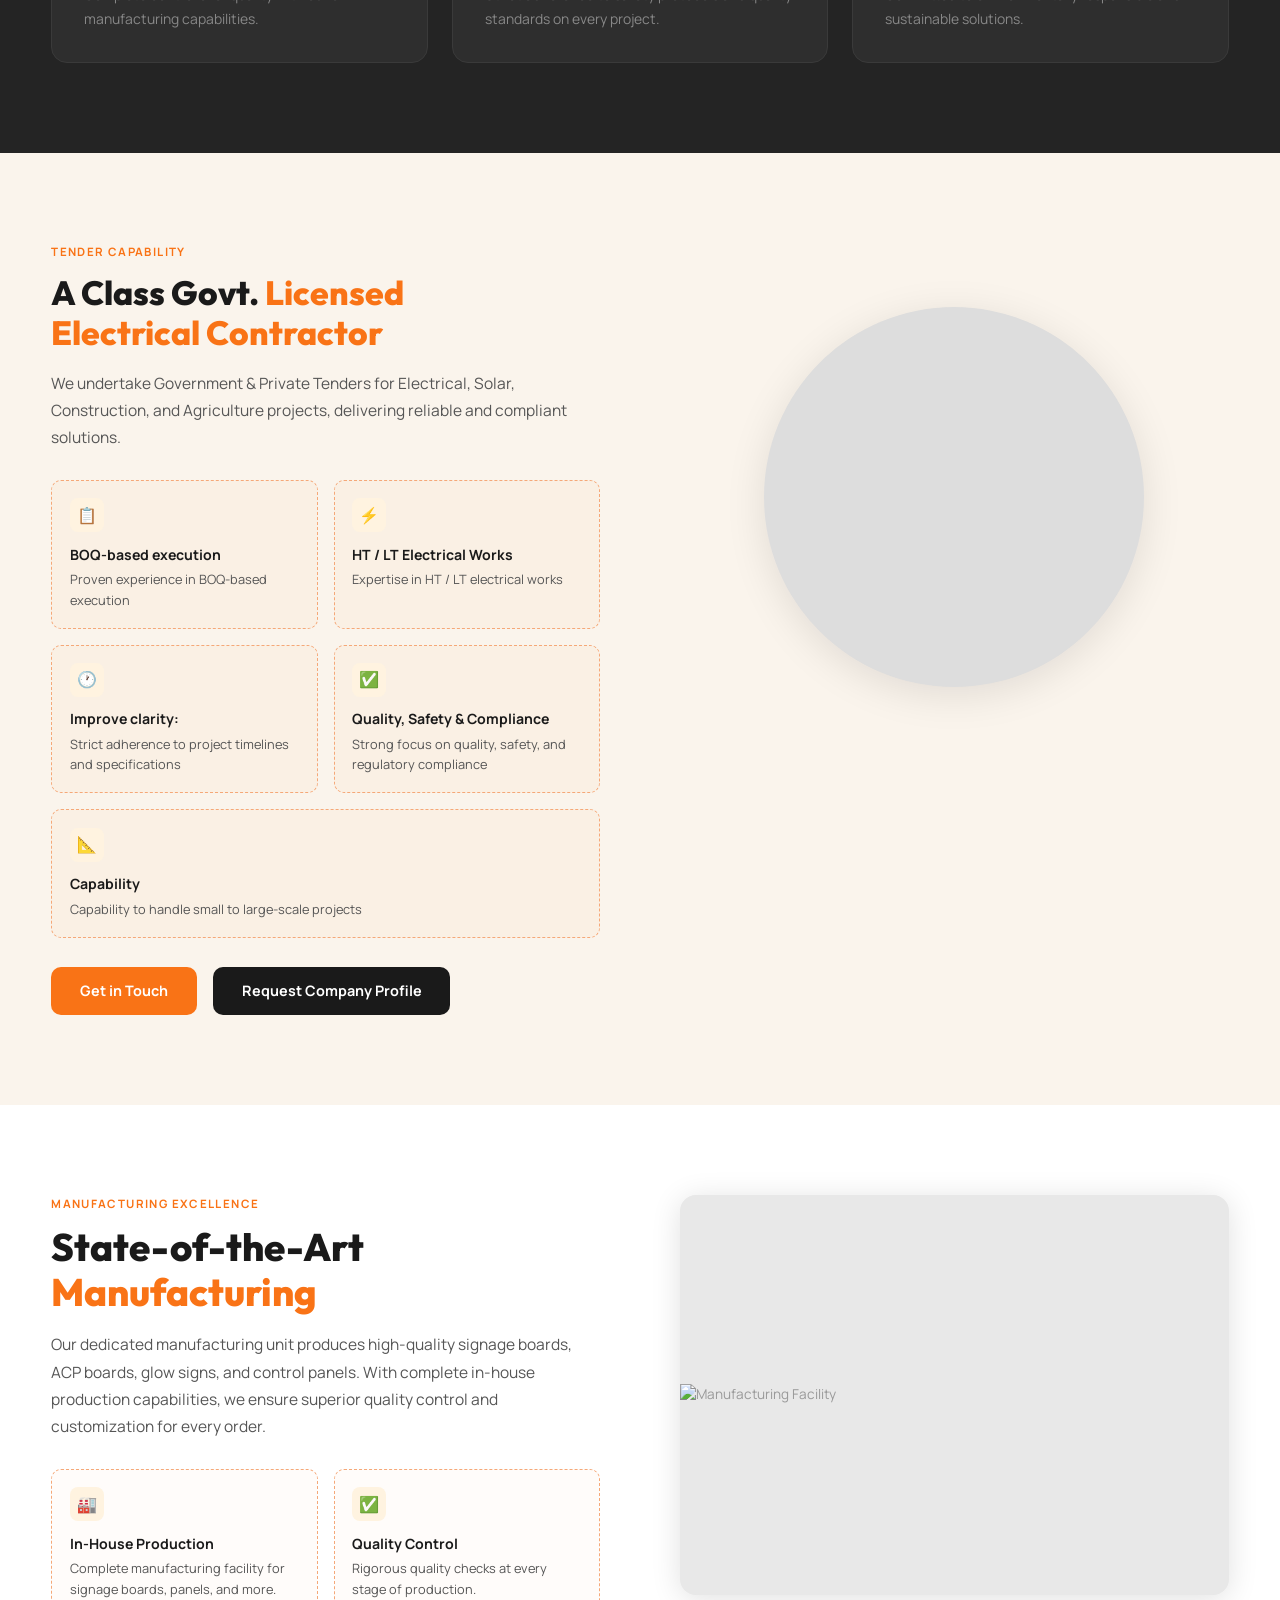
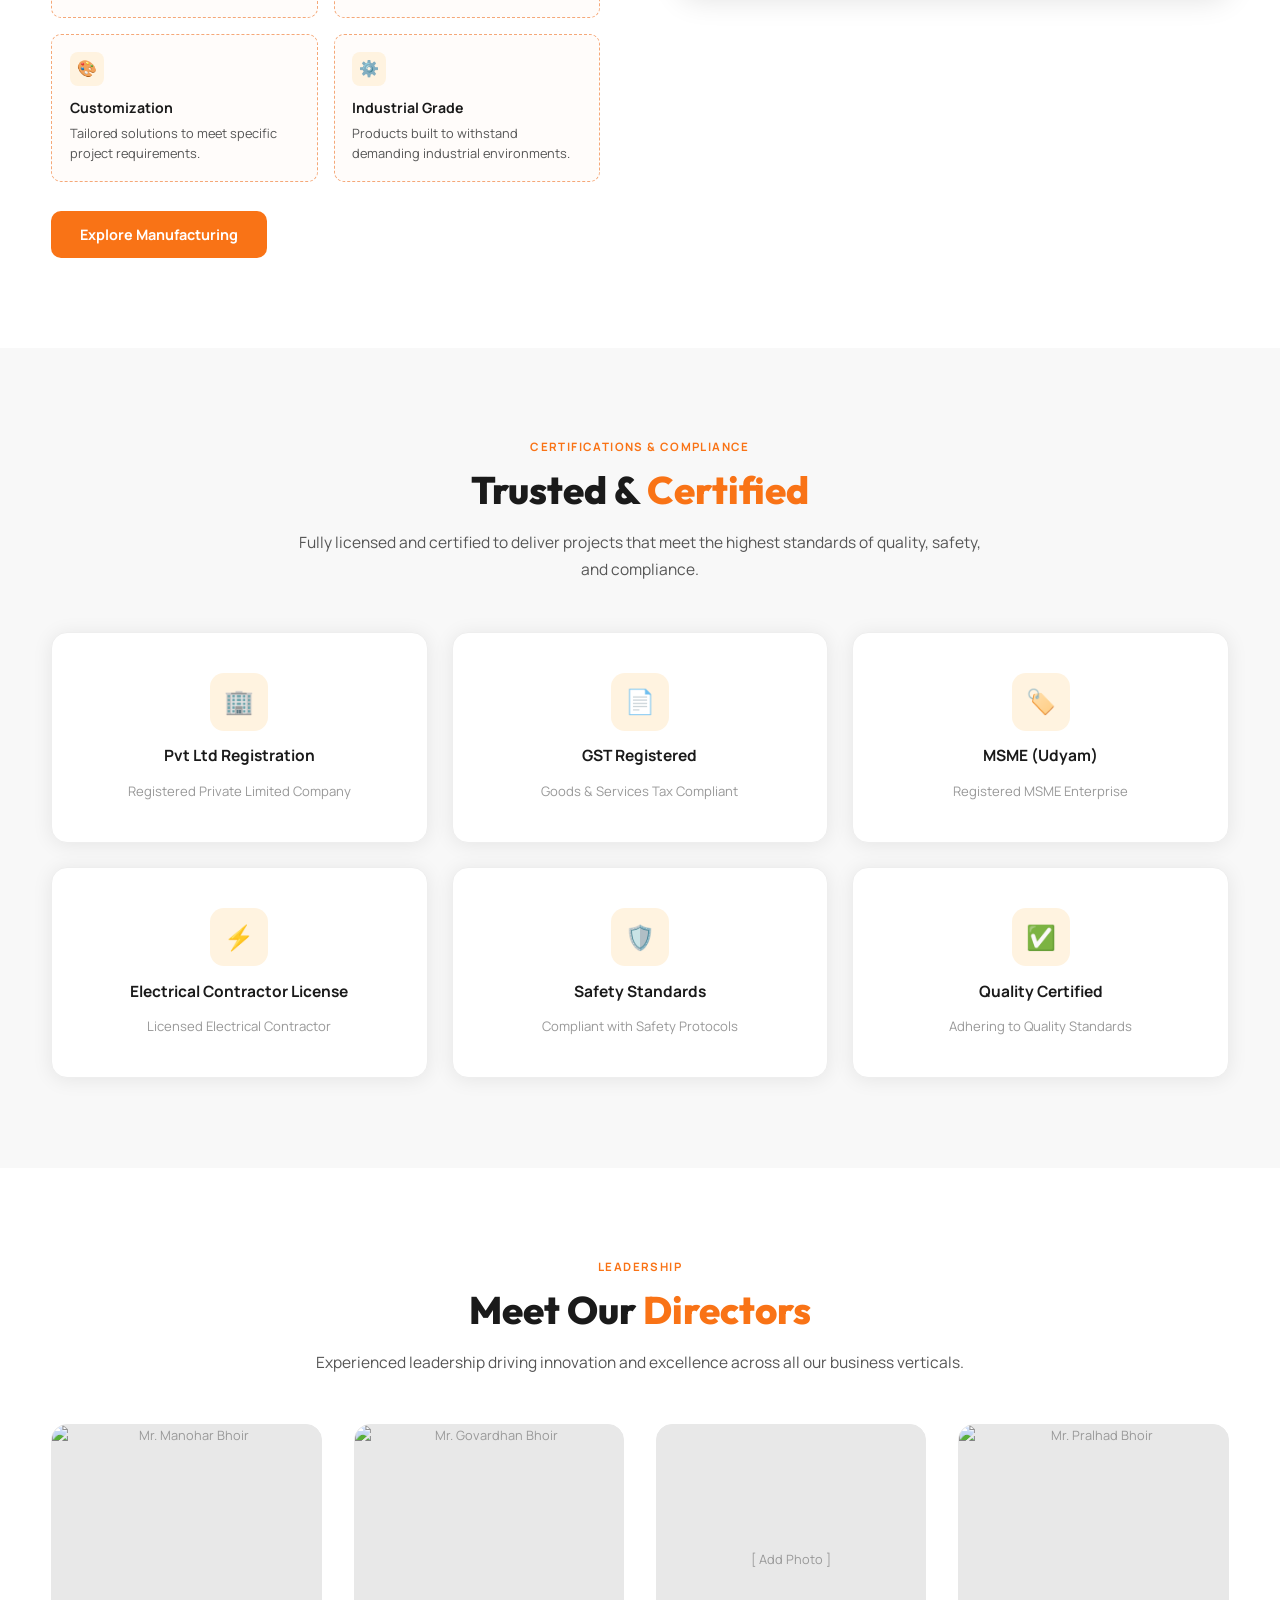
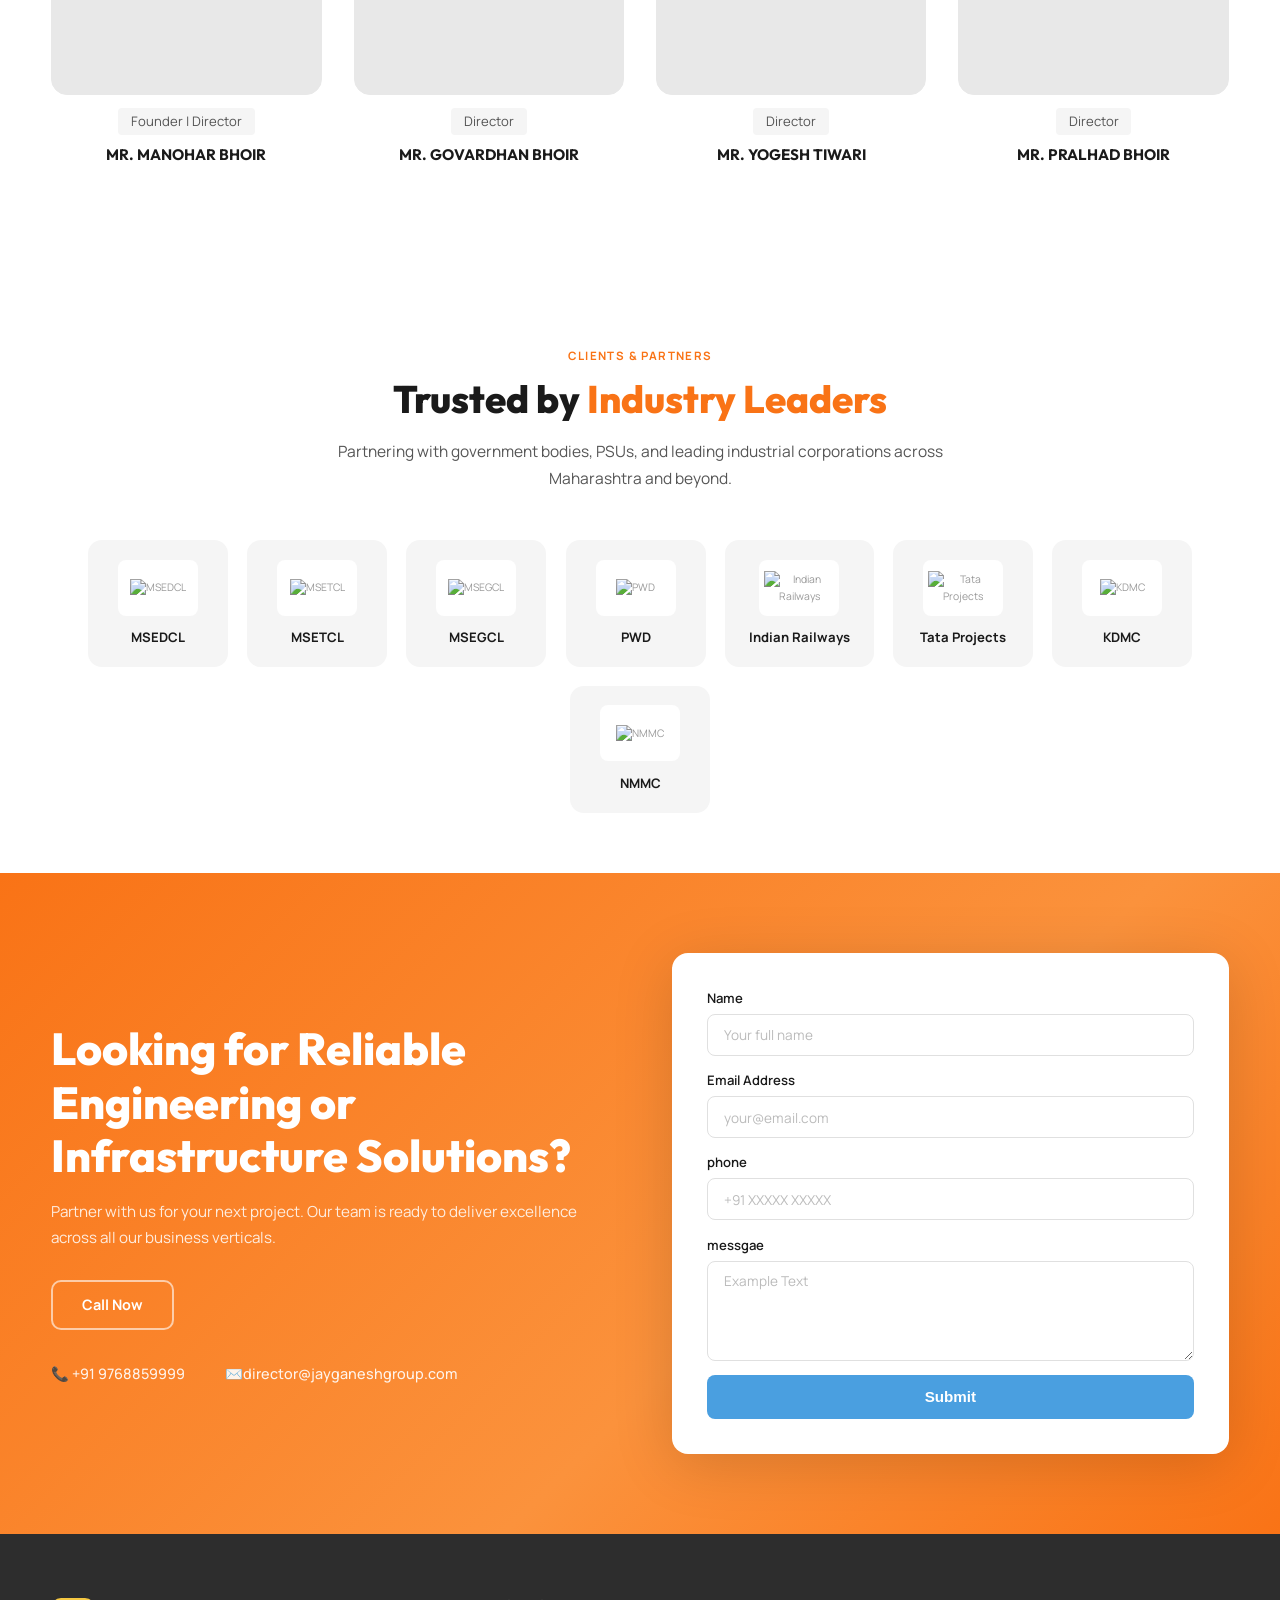
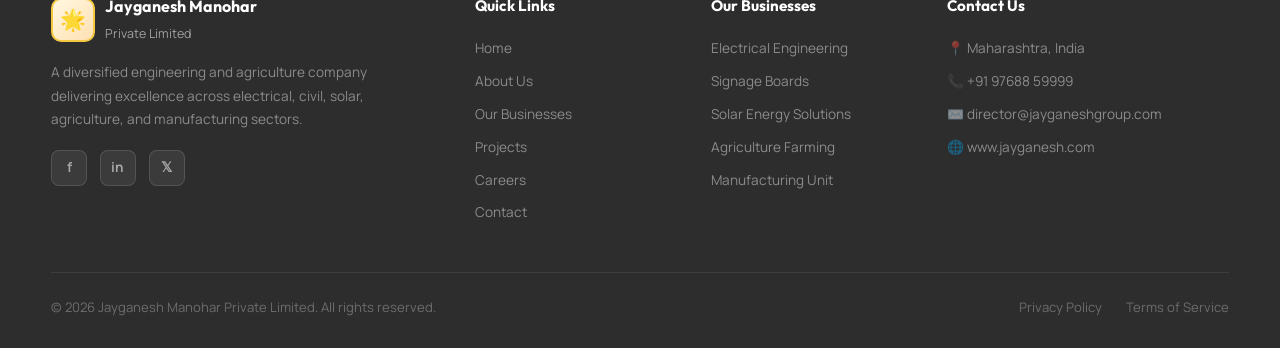
==== commit 12c00e5b: "Add files via upload" ====
--- a/index.html
+++ b/index.html
@@ -19,7 +19,7 @@
 ══════════════════════════════════════ -->
 <nav id="navbar">
 <a href="#hero" class="nav-logo">
-    <img src="images/WhatsApp Image 2026-01-02 at 10.17.58 AM (1)-Photoroom.png" alt="Jayganesh Manohar Logo" style="height: 65px; width: auto; max-height: 100%;">
+    <img src="images/WhatsApp Image 2026-01-02 at 10.17.58 AM (1)-Photoroom.png" alt="Jayganesh Manohar Logo" class="nav-logo-img">
     <div class="nav-logo-text">
         <strong>Jayganesh Manohar</strong>
         <span>Private Limited</span>
@@ -479,7 +479,7 @@
     </div>
     <div class="dir-card">
       <div class="dir-img">
-      <img src="images/pra.png" alt="Mr. Yogesh Tiwari">
+      <img src="images/pra.png" alt="Mr. Pralhad Bhoir">
       </div>
       <div class="dir-role">Director</div>
       <div class="dir-name">MR. PRALHAD BHOIR</div>
@@ -509,31 +509,31 @@
       <div class="cli-name">MSEDCL</div>
     </div>
     <div class="cli-card">
-      <div class="cli-logo">  <img src="images/Mahatransco_Logo.jpg"></div>
+      <div class="cli-logo">  <img src="images/Mahatransco_Logo.jpg" alt="MSETCL"></div>
       <div class="cli-name">MSETCL</div>
     </div>
     <div class="cli-card">
-      <div class="cli-logo"><img src="images/download-last.png"></div>
+      <div class="cli-logo"><img src="images/download-last.png" alt="MSEGCL"></div>
       <div class="cli-name">MSEGCL</div>
     </div>
     <div class="cli-card">
-      <div class="cli-logo"><img src="images/download-0pwd.jpg"></div>
+      <div class="cli-logo"><img src="images/download-0pwd.jpg" alt="PWD"></div>
       <div class="cli-name">PWD</div>
     </div>
     <div class="cli-card">
-      <div class="cli-logo"><img src="images/download-raiway.png"></div>
+      <div class="cli-logo"><img src="images/download-raiway.png" alt="Indian Railways"></div>
       <div class="cli-name">Indian Railways</div>
     </div>
     <div class="cli-card">
-      <div class="cli-logo"><image src="images/download-tata-project.png"></div>
+      <div class="cli-logo"><img src="images/download-tata-project.png" alt="Tata Projects"></div>
       <div class="cli-name">Tata Projects</div>
     </div>
     <div class="cli-card">
-      <div class="cli-logo"><image src="images/download-kdmc.jpg"></div>
+      <div class="cli-logo"><img src="images/download-kdmc.jpg" alt="KDMC"></div>
       <div class="cli-name">KDMC</div>
     </div>
     <div class="cli-card">
-      <div class="cli-logo"><image src="images/download.-nmmc.jpg"></div>
+      <div class="cli-logo"><img src="images/download.-nmmc.jpg" alt="NMMC"></div>
       <div class="cli-name">NMMC</div>
     </div>
   </div>
--- a/styles.css
+++ b/styles.css
@@ -64,6 +64,9 @@
 .nav-logo-text strong   { font-size: 1rem; font-weight: 700; display: block; color: var(--text); }
 .nav-logo-text span     { font-size: 0.78rem; color: var(--text-muted); font-weight: 500; }
 
+/* Logo image (same on every page) */
+.nav-logo-img    { height: 54px; width: auto; max-width: 64px; object-fit: contain; flex-shrink: 0; }
+
 /* Links */
 .nav-links               { display: flex; align-items: center; gap: 0.1rem; list-style: none; }
 .nav-links > li > a      {
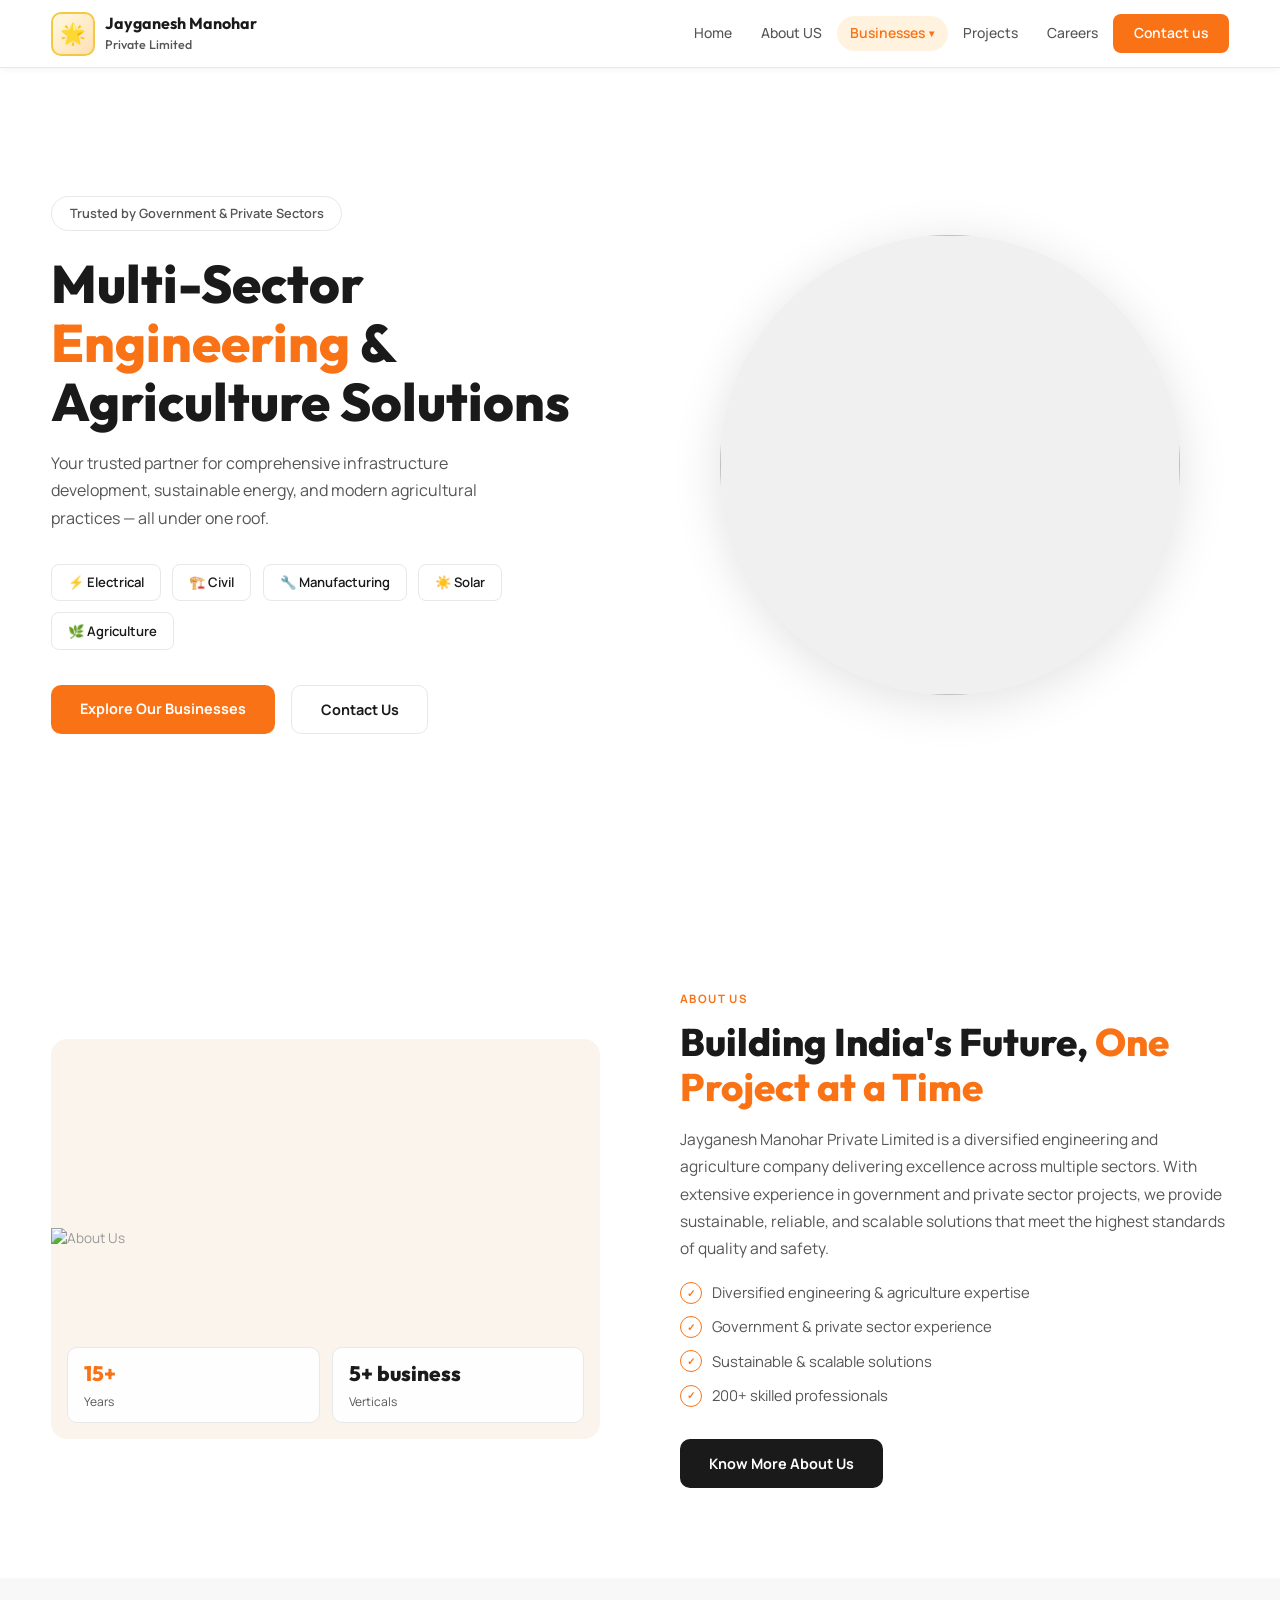
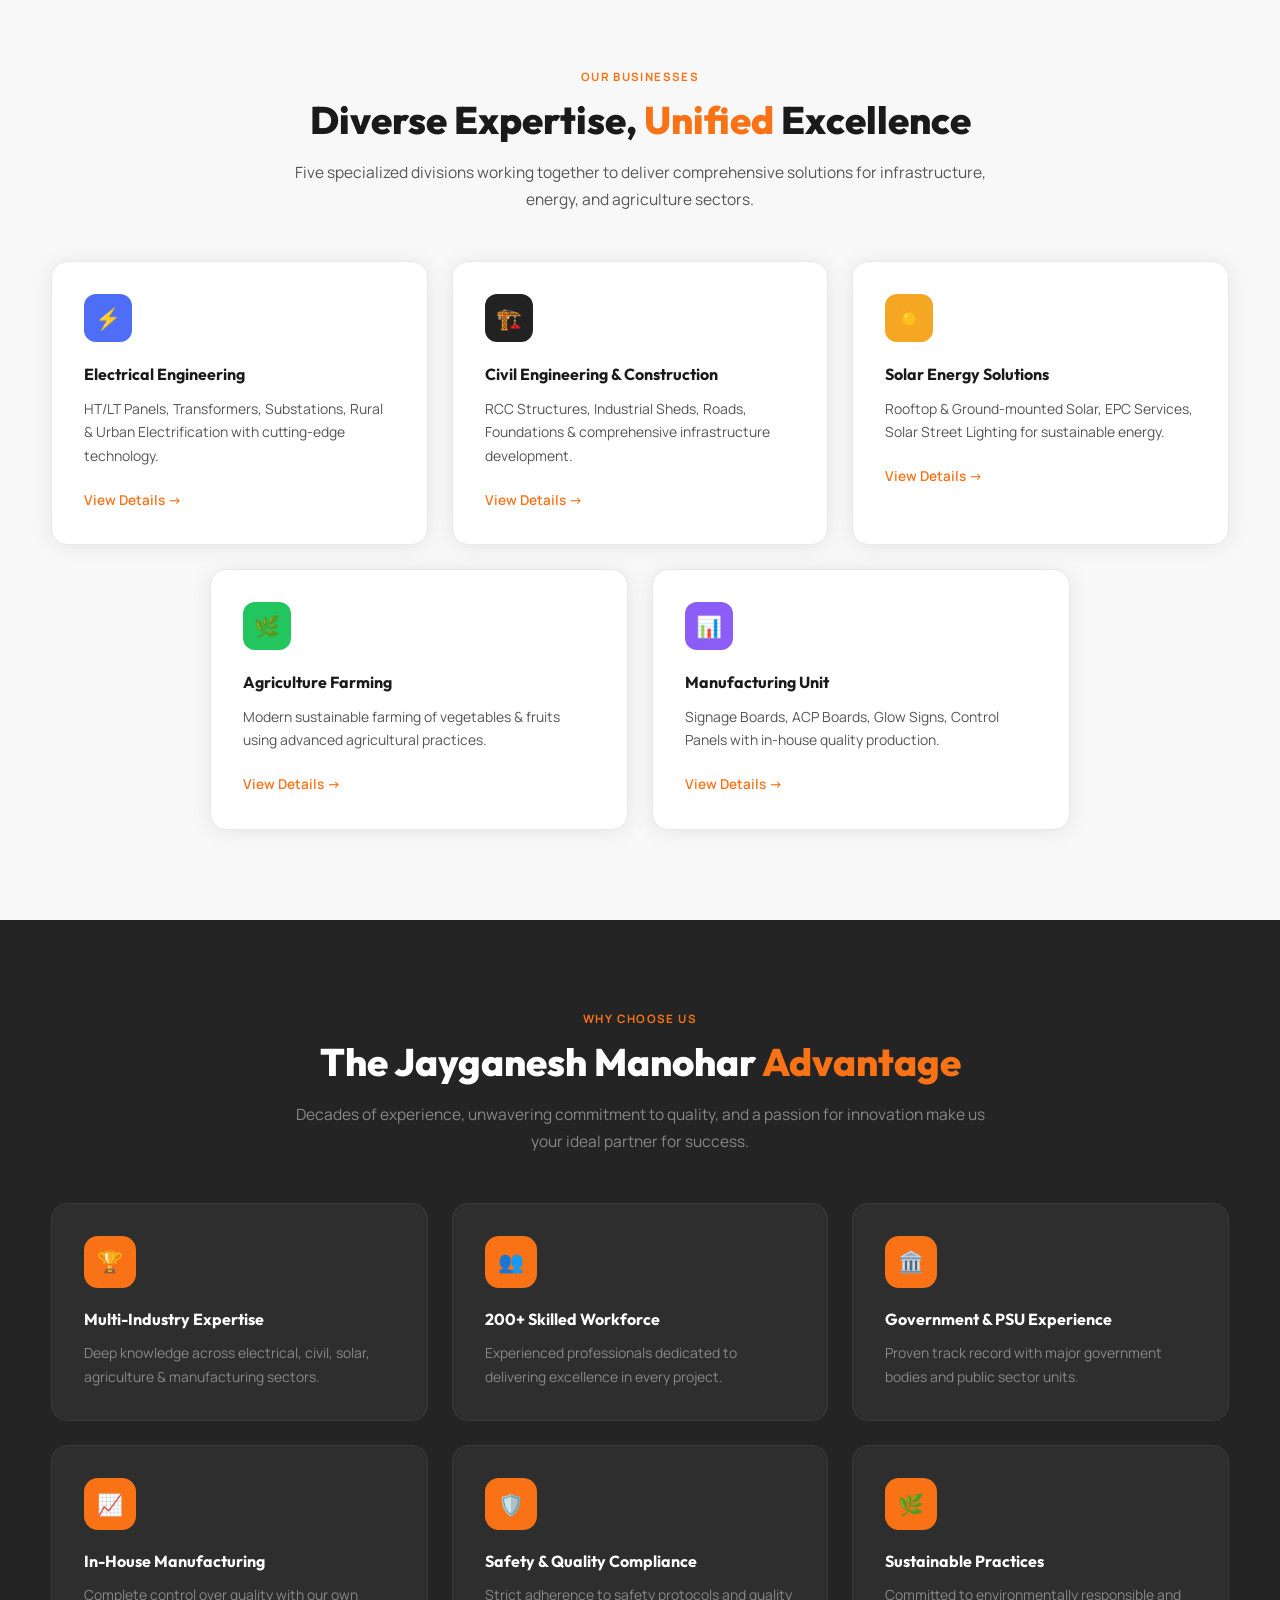
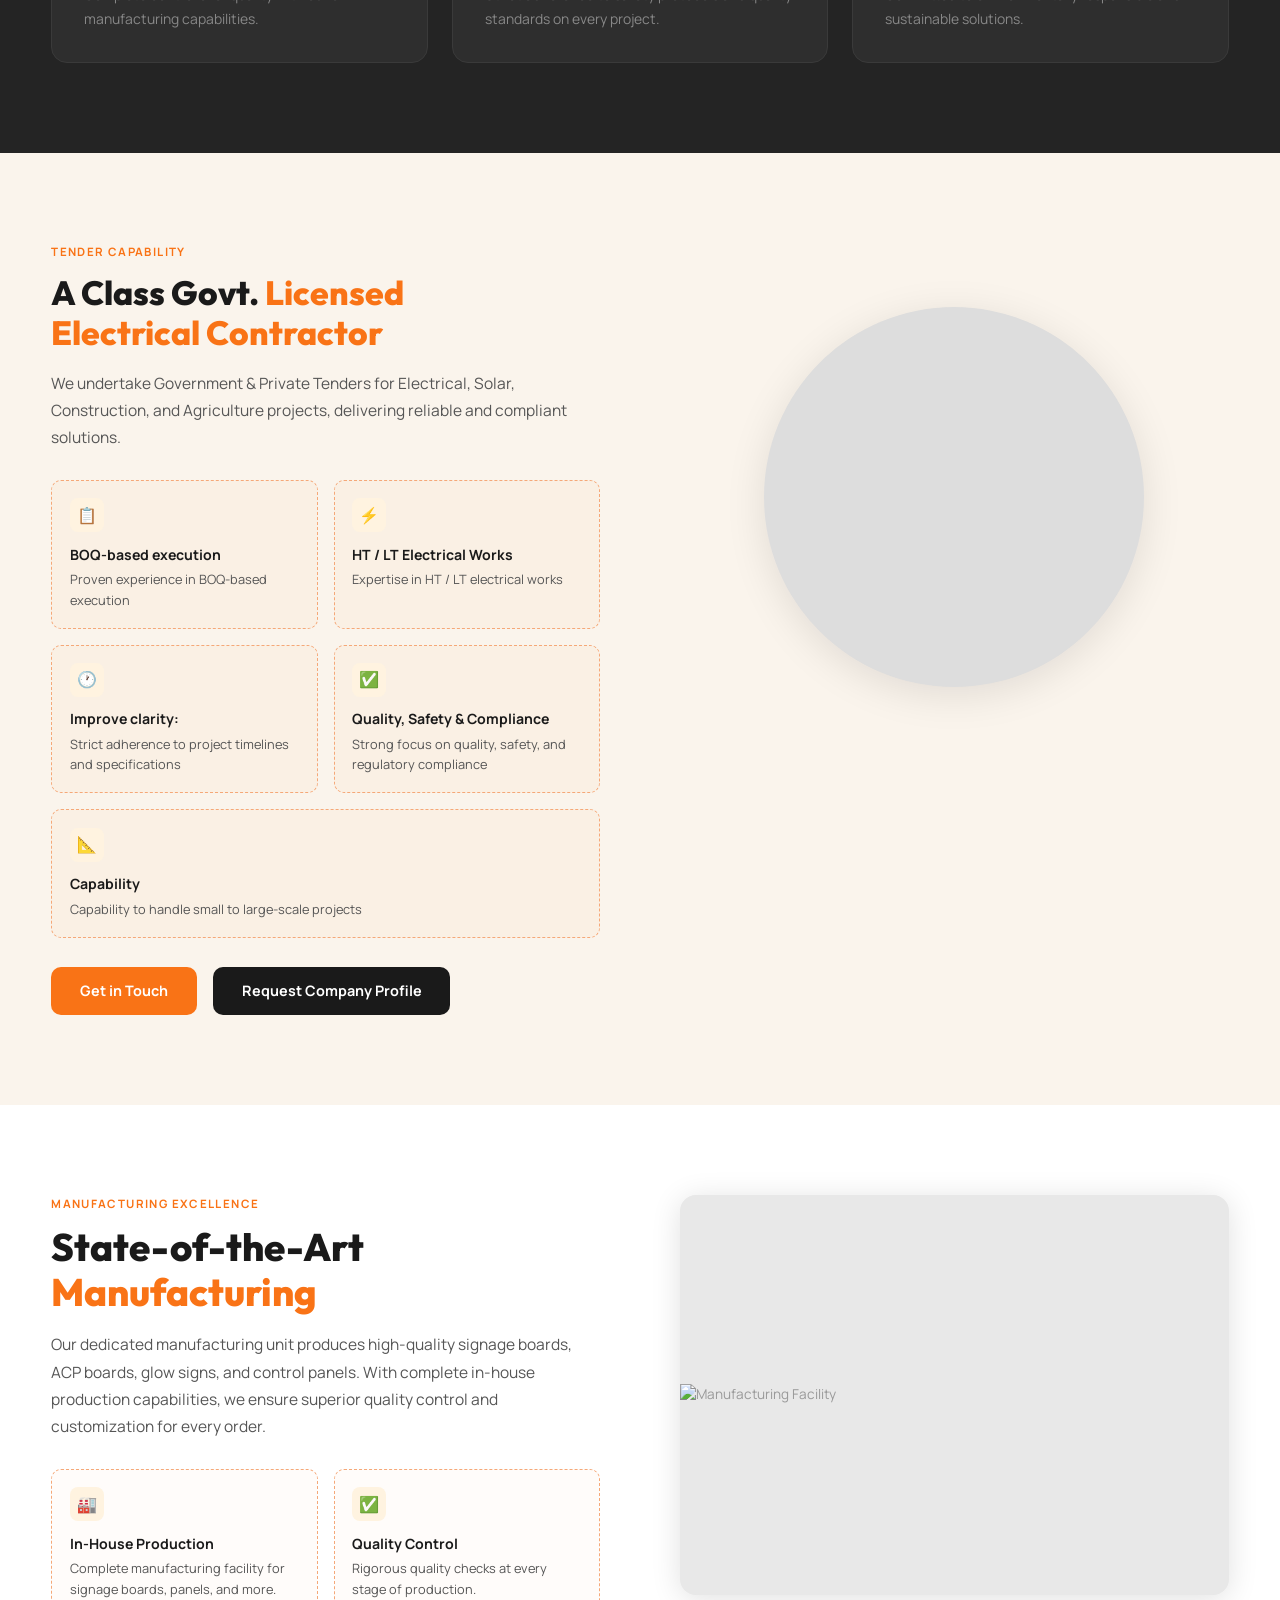
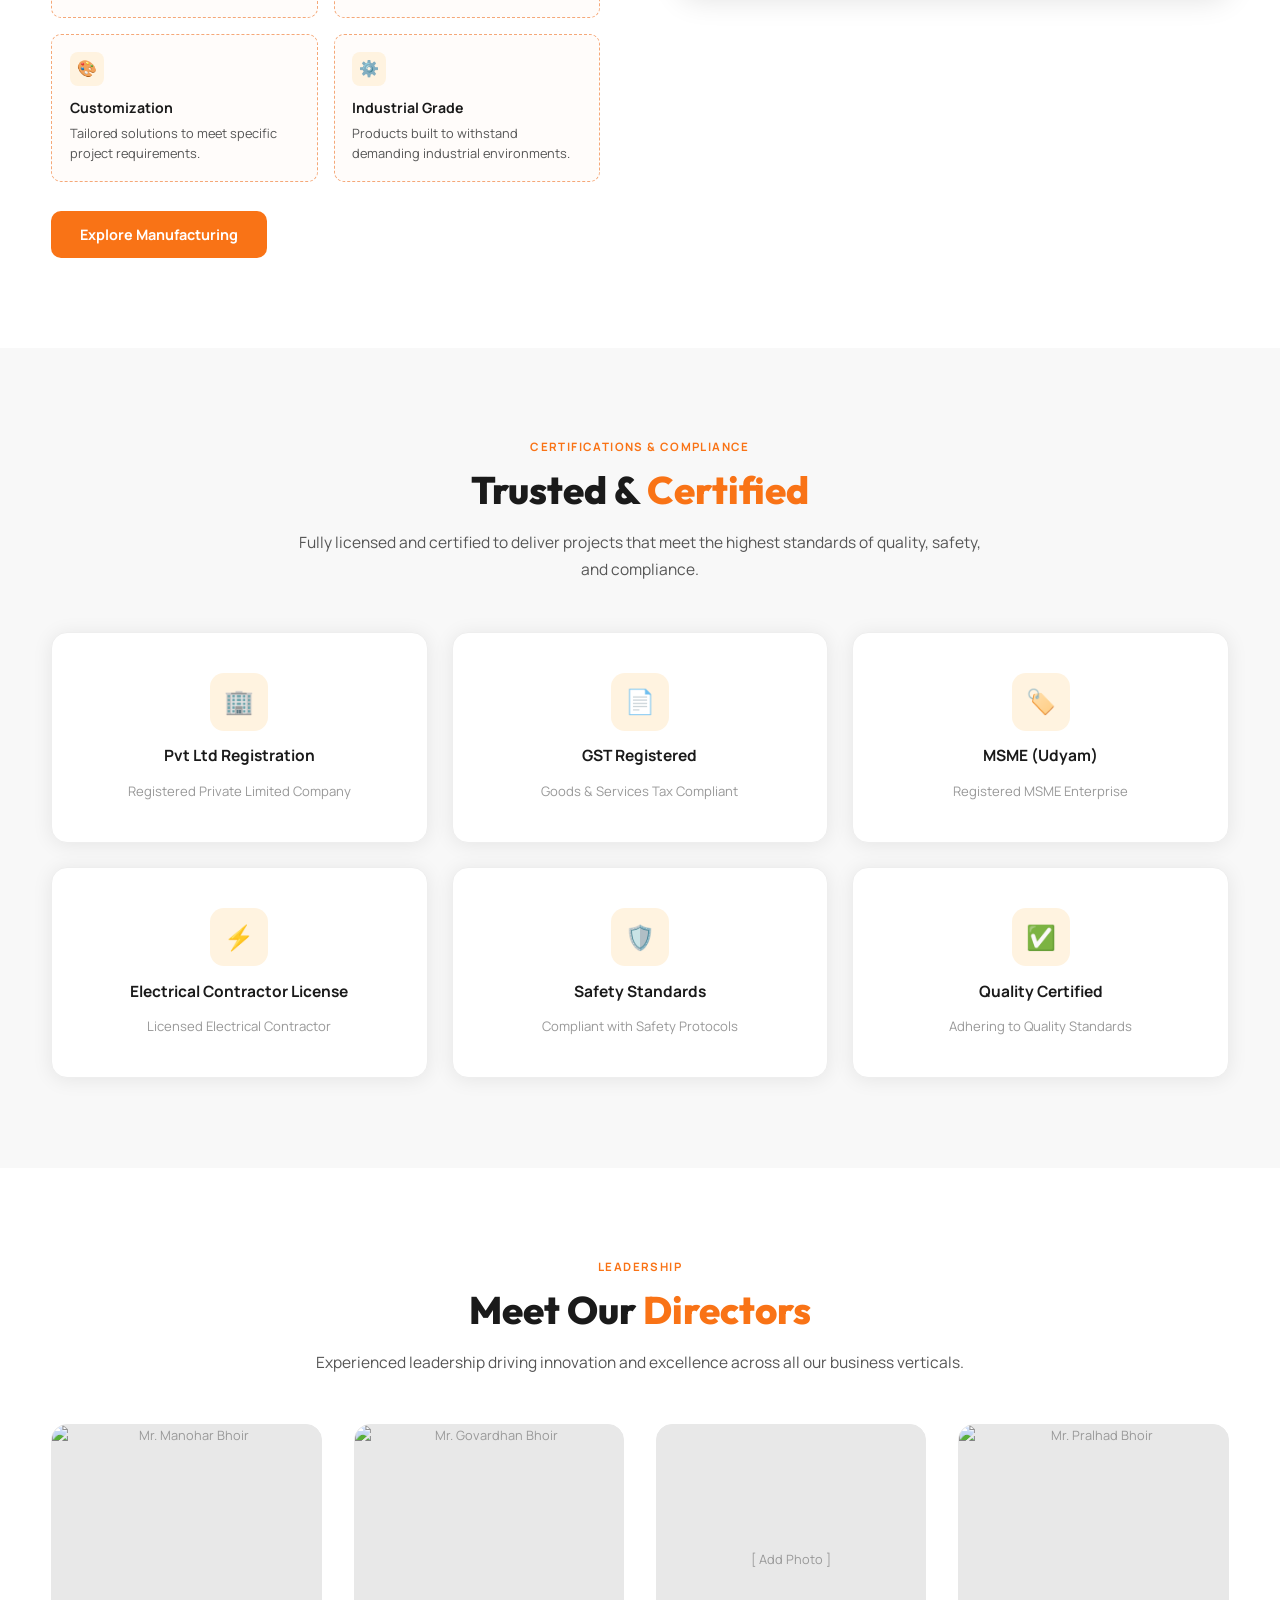
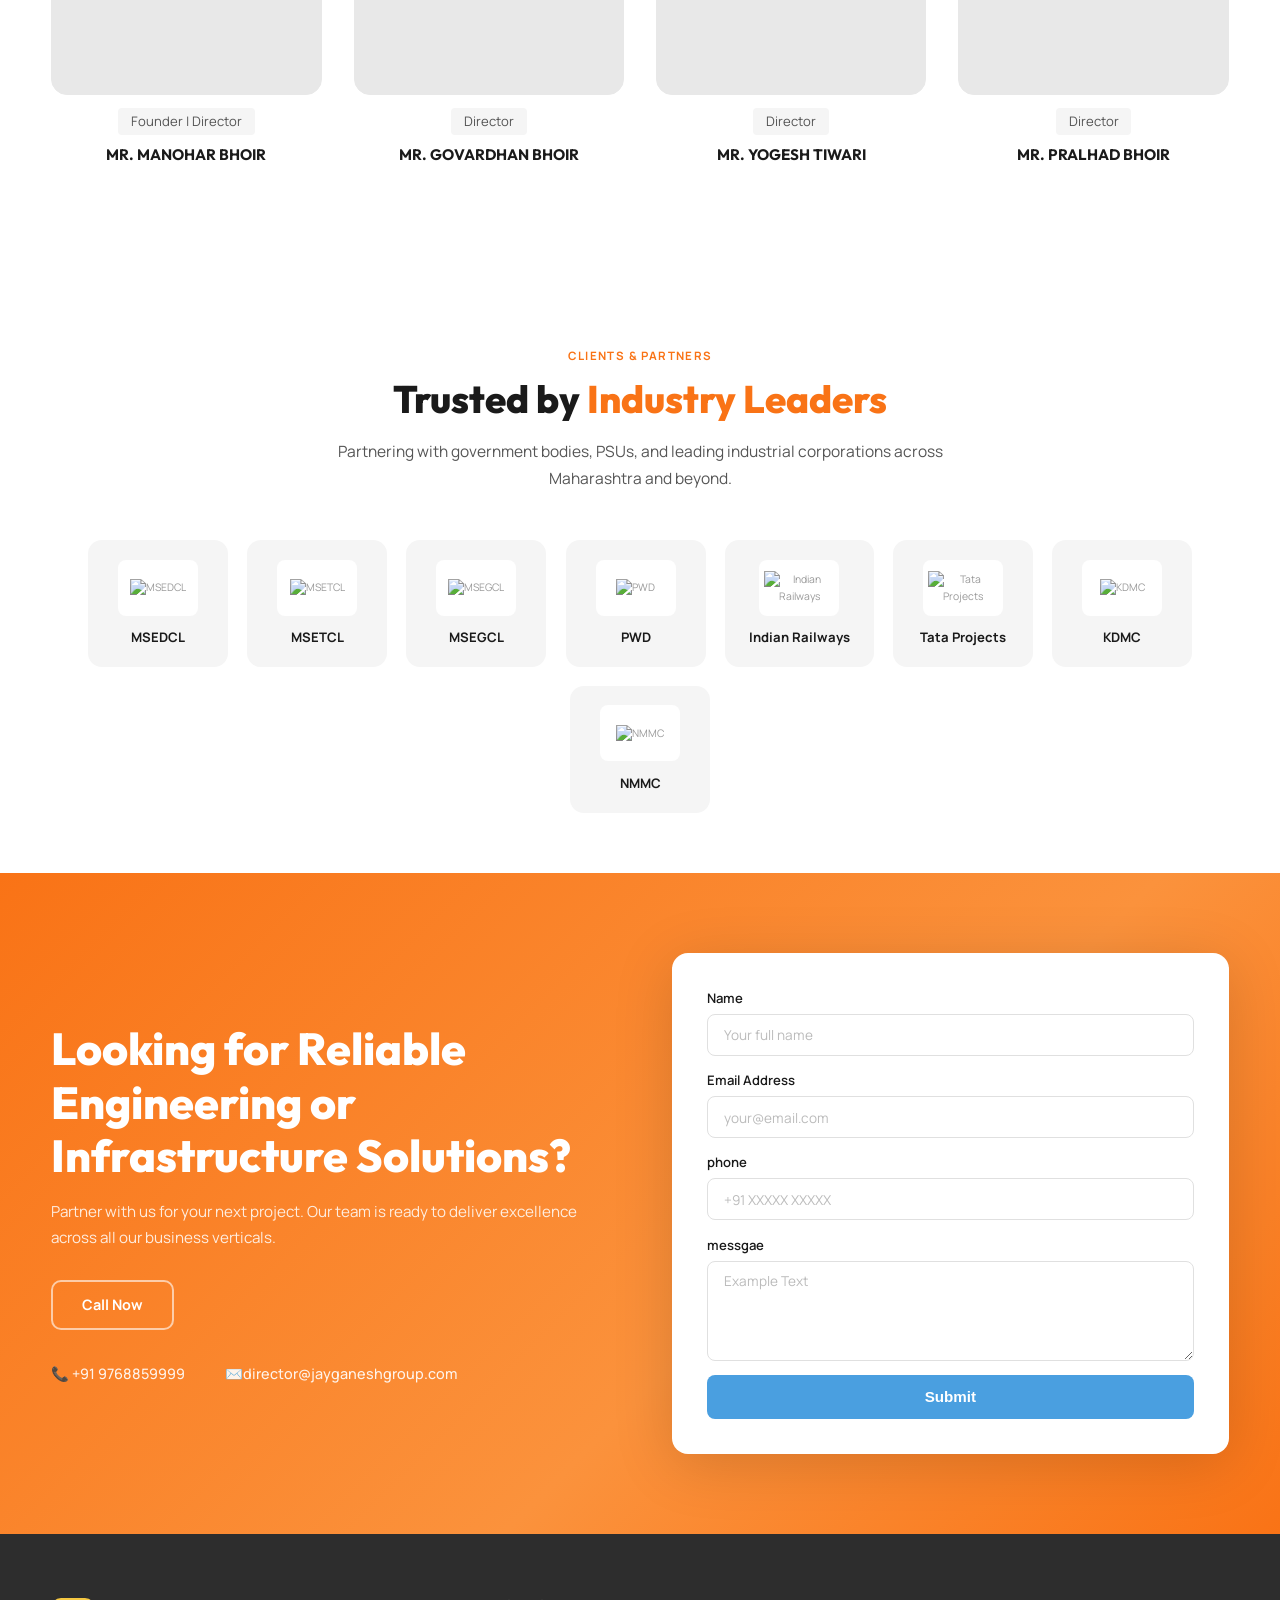
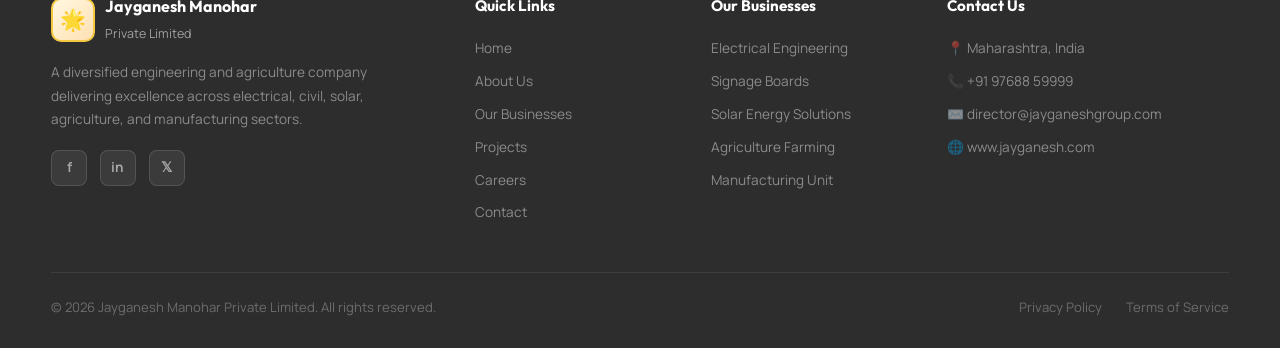
==== commit c332b5c9: "Add files via upload" ====
--- a/index.html
+++ b/index.html
@@ -19,7 +19,7 @@
 ══════════════════════════════════════ -->
 <nav id="navbar">
 <a href="#hero" class="nav-logo">
-    <img src="images/WhatsApp Image 2026-01-02 at 10.17.58 AM (1)-Photoroom.png" alt="Jayganesh Manohar Logo" class="nav-logo-img">
+    <img src="images/WhatsApp Image 2026-01-02 at 10.17.58 AM (1)-Photoroom.png" alt="Jayganesh Manohar Logo" class="nav-logo-img" onerror="this.outerHTML='<div class=&quot;nav-logo-icon&quot;>🌟</div>'">
     <div class="nav-logo-text">
         <strong>Jayganesh Manohar</strong>
         <span>Private Limited</span>
@@ -31,7 +31,7 @@
     <li class="nav-dropdown nav-biz">
       <a href="#businesses">Businesses</a>
       <div class="dropdown-menu">
-        <a href="#businesses">⚡ Electrical Engineering</a>
+        <a href="electrical.html">⚡ Electrical Engineering</a>
         <a href="signage.html">🪧 Signage Boards</a>
         <a href="#businesses">☀️ Solar Energy Solutions</a>
         <a href="#businesses">🌿 Agriculture Farming</a>
@@ -182,7 +182,7 @@
         HT/LT Panels, Transformers, Substations, Rural &amp; Urban Electrification
         with cutting-edge technology.
       </p>
-      <a href="#" class="biz-link">View Details →</a>
+      <a href="electrical.html" class="biz-link">View Details →</a>
     </div>
     <div class="biz-card">
       <div class="biz-icon ic-dark">🏗️</div>
@@ -637,7 +637,7 @@
     <div class="foot-col">
       <h4>Our Businesses</h4>
       <div class="foot-links">
-        <a href="#">Electrical Engineering</a>
+        <a href="electrical.html">Electrical Engineering</a>
         <a href="signage.html">Signage Boards</a>
         <a href="#">Solar Energy Solutions</a>
         <a href="#">Agriculture Farming</a>
